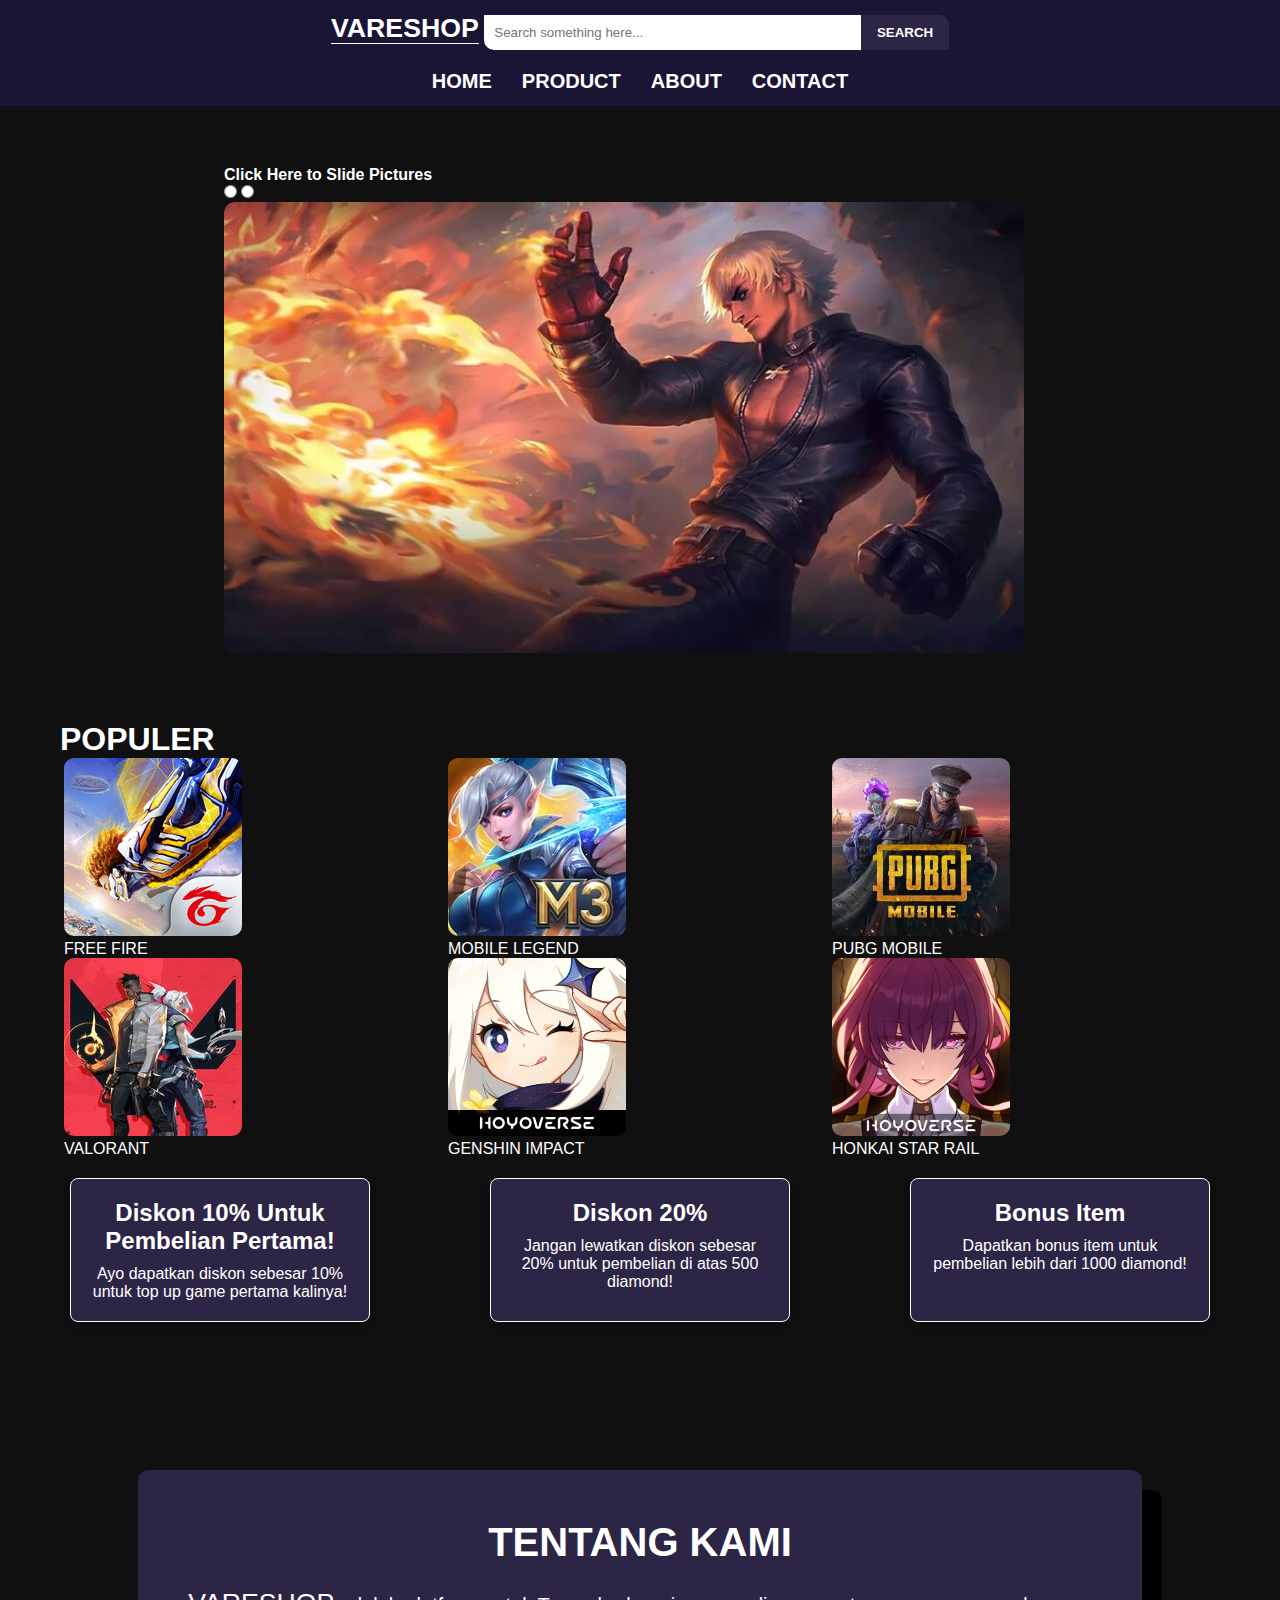
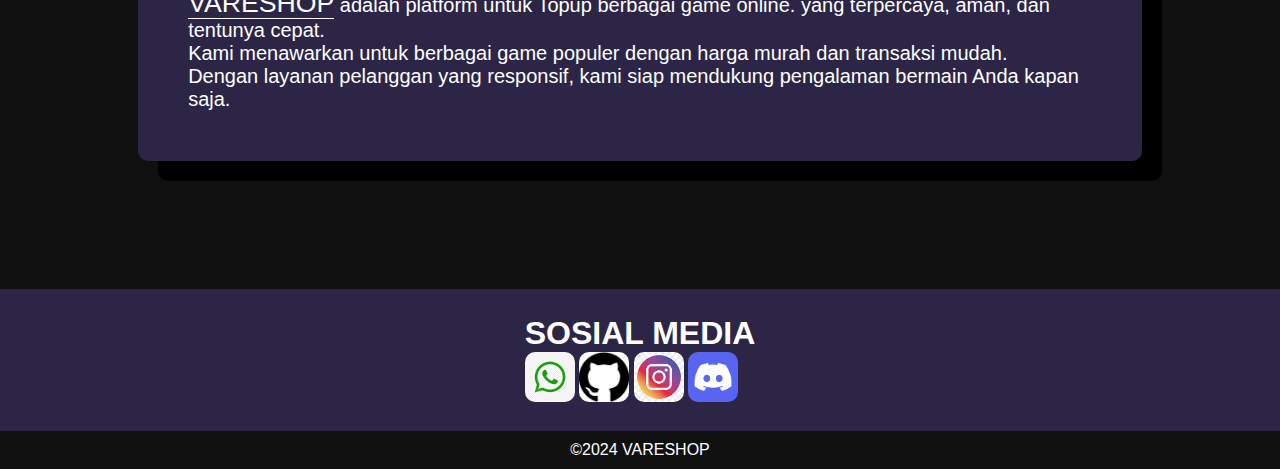
==== index.html @ f4d808ec "edit bagian promo" ====
<!DOCTYPE html>
<html lang="en">

<head>
    <meta charset="UTF-8">
    <meta name="viewport" content="width=device-width, initial-scale=1.0">
    <title>Vare Shop</title>
    <link rel="icon" href="dm.jpg">
    <link rel="stylesheet" href="style.css">
</head>

<body>
    <!-- HEADER -->
    <header>
        <a href="/" class="title">VARESHOP</a>
        <input type="search" name="#" id="#" class="input-search" placeholder="Search something here...">
        <button type="submit" class="input-submit">SEARCH</button>
        <nav>
            <ul>
                <li><a href="#home">HOME</a></li>
                <li><a href="#populer">PRODUCT</a></li>
                <li><a href="#tentang ">ABOUT</a></li>
                <li><a href="#kontak">CONTACT</a></li>
            </ul>
        </nav>
    </header>
    <!-- HEADER END -->

    <!-- HOME -->
    <div id="home" class="slider">
        <h4>Click Here to Slide Pictures</h4>
        <input type="radio" name="choose" id="" class="choose_1">
        <input type="radio" name="choose" id="" class="choose_2">
        <div class="slides">
            <a href="https://bebas" target="_blank" rel="noopener noreferrer" class="slide s1">
                <img src="gosen.jpg" alt="" class="slide s1">
            </a>
            <a href="https://bebas" target="_blank" rel="noopener n" class="slide">
                <img src="plislah.jpg" alt="" class="slide">
            </a>
        </div>
    </div>
    <!-- HOME END -->

    <!-- PRODUK DAN LIST HARGA -->
    <h1 class="title-p">POPULER</h1>
    <section id="populer" class="populer">
        <div class="ff">
            <div class="link">
                <a href="#harga-ff">
                    <img src="ff.png" alt="">
                    <div class="judul-produk">FREE FIRE</div>
                </a>
            </div>
            <div class="overlay" id="harga-ff">
                <div class="popup">
                    <h2>HARGA FREE FIRE</h2>
                    <a class="close" href="#populer">&times;</a>
                    <br>
                    <div class="content">
                        70 Diamonds :
                        <br>
                        <span class="harga">Rp 9.070</span>
                        <br>
                        120 Diamonds :
                        <br>
                        <span class="harga">Rp 15.650</span>
                        <br>
                        190 Diamonds :
                        <br>
                        <span class="harga">Rp 24.650</span>
                        <br>
                        280 Diamonds :
                        <br>
                        <span class="harga">Rp 36.850</span>
                        <br>
                        375 Diamonds :
                        <br>
                        <span class="harga">Rp 48.657</span>
                        <br>
                        495 Diamond :
                        <br>
                        <span class="harga">Rp 63.431</span>
                        <br>
                        860 Diamonds :
                        <br>
                        <span class="harga">Rp 108.825</span>
                        <br>
                        1000 Diamonds :
                        <br>
                        <span class="harga">Rp 126.929</span>
                        <br>
                        <a class="pesan" href="https://wa.me/6285721368639" target="_blank"
                            rel="noopener noreferrer"><img src="logo wa.jpg" alt="">Pesan Sekarang</a>
                    </div>
                </div>
            </div>
        </div>

        <div class="mlbb">
            <div class="link">
                <a href="#harga-mlbb">
                    <img src="mlbb.jpg" alt="">
                    <div class="judul-produk">MOBILE LEGEND</div>
                </a>
            </div>
            <div class="overlay" id="harga-mlbb">
                <div class="popup">
                    <h2>HARGA MOBILE LEGEND</h2>
                    <a class="close" href="#populer">&times;</a>
                    <br>
                    <div class="content">
                        70 Diamonds :
                        <br>
                        <span class="harga">Rp 19.750</span>
                        <br>
                        140 Diamonds :
                        <br>
                        <span class="harga">Rp 38.569</span>
                        <br>
                        210 Diamonds :
                        <br>
                        <span class="harga">Rp 60.620</span>
                        <br>
                        296 Diamonds :
                        <br>
                        <span class="harga">Rp 80.860</span>
                        <br>
                        374 Diamonds :
                        <br>
                        <span class="harga">Rp 103.100</span>
                        <br>
                        512 Diamond :
                        <br>
                        <span class="harga">Rp 140.650</span>
                        <br>
                        790 Diamonds :
                        <br>
                        <span class="harga">Rp 213.390</span>
                        <br>
                        <a class="pesan" href="https://wa.me/6285721368639" target="_blank"
                            rel="noopener noreferrer"><img src="logo wa.jpg" alt="">Pesan Sekarang</a>
                    </div>
                </div>
            </div>
        </div>

        <div class="pubgm">
            <div class="link">
                <a href="#harga-pubgm">
                    <img src="pubgm.jpg" alt="">
                    <div class="judul-produk">PUBG MOBILE</div>
                </a>
            </div>
            <div class="overlay" id="harga-pubgm">
                <div class="popup">
                    <h2>HARGA PUBG MOBILE</h2>
                    <a class="close" href="#populer">&times;</a>
                    <br>
                    <div class="content">
                        60 UC :
                        <br>
                        <span class="harga">Rp 13.000</span>
                        <br>
                        120 UC :
                        <br>
                        <span class="harga">Rp 26.000</span>
                        <br>
                        180 UC :
                        <br>
                        <span class="harga">Rp 39.200</span>
                        <br>
                        240 UC :
                        <br>
                        <span class="harga">Rp 52.300</span>
                        <br>
                        325 UC (300+25) :
                        <br>
                        <span class="harga">Rp 65.500</span>
                        <br>
                        385 UC (360+25) :
                        <br>
                        <span class="harga">Rp 78.500</span>
                        <br>
                        445 UC (420+25) :
                        <br>
                        <span class="harga">Rp 92.000</span>
                        <br>
                        <a class="pesan" href="https://wa.me/6285721368639" target="_blank"
                            rel="noopener noreferrer"><img src="logo wa.jpg" alt="">Pesan Sekarang</a>
                    </div>
                </div>
            </div>
        </div>

        <div class="valorant">
            <div class="link">
                <a href="#harga-valorant">
                    <img src="valorant.jpg" alt="">
                    <div class="judul-produk">VALORANT</div>
                </a>
            </div>
            <div class="overlay" id="harga-valorant">
                <div class="popup">
                    <h2>HARGA VALORANT</h2>
                    <a class="close" href="#populer">&times;</a>
                    <br>
                    <div class="content">
                        475 Points :
                        <br>
                        <span class="harga">Rp 54.299</span>
                        <br>
                        950 Points :
                        <br>
                        <span class="harga">Rp 108.518</span>
                        <br>
                        1000 Points :
                        <br>
                        <span class="harga">Rp 110.000</span>
                        <br>
                        1475 Points :
                        <br>
                        <span class="harga">Rp 163.475</span>
                        <br>
                        2000 Points :
                        <br>
                        <span class="harga">Rp 217.000</span>
                        <br>
                        2525 Points :
                        <br>
                        <span class="harga">Rp 272.000</span>
                        <br>
                        3650 Points :
                        <br>
                        <span class="harga">Rp 375.000</span>
                        <br>
                        <a class="pesan" href="https://wa.me/6285721368639" target="_blank"
                            rel="noopener noreferrer"><img src="logo wa.jpg" alt="">Pesan Sekarang</a>
                    </div>
                </div>
            </div>
        </div>

        <div class="genshin">
            <div class="link">
                <a href="#harga-genshin">
                    <img src="genshin.jpg" alt="">
                    <div class="judul-produk">GENSHIN IMPACT</div>
                </a>
            </div>
            <div class="overlay" id="harga-genshin">
                <div class="popup">
                    <h2>HARGA GENSHIN</h2>
                    <a class="close" href="#populer">&times;</a>
                    <br>
                    <div class="content">
                        60 Genesis :
                        <br>
                        <span class="harga">Rp 12.199</span>
                        <br>
                        330 Genesis (300+30) :
                        <br>
                        <span class="harga">Rp 62.499</span>
                        <br>
                        1090 Genesis (980+110):
                        <br>
                        <span class="harga">Rp 188.099</span>
                        <br>
                        2240 Genesis (1980+260):
                        <br>
                        <span class="harga">Rp 408.099</span>
                        <br>
                        3880 Genesis (3280+600) :
                        <br>
                        <span class="harga">Rp 627.899</span>
                        <br>
                        <a class="pesan" href="https://wa.me/6285721368639" target="_blank"
                            rel="noopener noreferrer"><img src="logo wa.jpg" alt="">Pesan Sekarang</a>
                    </div>
                </div>
            </div>
        </div>

        <div class="hsr">
            <div class="link">
                <a href="#harga-hsr">
                    <img src="hsr.png" alt="">
                    <div class="judul-produk">HONKAI STAR RAIL</div>
                </a>
            </div>
            <div class="overlay" id="harga-hsr">
                <div class="popup">
                    <h2>HARGA HONKAI STAR RAIL</h2>
                    <a class="close" href="#populer">&times;</a>
                    <br>
                    <div class="content">
                        60 Oneric Shard :
                        <br>
                        <span class="harga">Rp 13.000</span>
                        <br>
                        330 Oneric Shard (300+30) :
                        <br>
                        <span class="harga">Rp 54.000</span>
                        <br>
                        1090 Oneric Shard (980+110):
                        <br>
                        <span class="harga">Rp 164.000</span>
                        <br>
                        1420 Oneric Shard (1280+140):
                        <br>
                        <span class="harga">Rp 220.000</span>
                        <br>
                        2240 Oneric Shard (1980+260) :
                        <br>
                        <span class="harga">Rp 357.000</span>
                        <br>
                        <a class="pesan" href="https://wa.me/6285721368639" target="_blank"
                            rel="noopener noreferrer"><img src="logo wa.jpg" alt="">Pesan Sekarang</a>
                    </div>
                </div>
            </div>
        </div>
    </section>
    <!-- PRODUK DAN LIST HARGA END -->

    <!-- tambahan promo -->
    <section class="promo-container">
        <div class="promo-box">
            <h3>Diskon 10% Untuk Pembelian Pertama!</h3>
            <p>Ayo dapatkan diskon sebesar 10% untuk top up game pertama kalinya!</p>
        </div>
        <div class="promo-box">
            <h3>Diskon 20%</h3>
            <p> Jangan lewatkan diskon sebesar 20% untuk pembelian di atas 500 diamond!</p>
        </div>
        <div class="promo-box">
            <h3>Bonus Item</h3>
            <p>Dapatkan bonus item untuk pembelian lebih dari 1000 diamond!</p>
        </div>
    </section>
    <!-- tambahan promo end -->

    <!-- TENTANG KAMI -->
    <section class="tentang" id="tentang">
        <div class="card">
            <h1>TENTANG KAMI</h1>
            <br>
            <p>
                <a href="" class="title">VARESHOP</a> adalah platform untuk Topup berbagai game online.
                yang terpercaya, aman, dan tentunya cepat.
                <br> Kami menawarkan untuk berbagai game populer dengan harga murah dan transaksi mudah.
                <br> Dengan layanan pelanggan yang responsif, kami siap mendukung pengalaman bermain Anda kapan saja.
            </p>
        </div>
    </section>
    <!-- TENTANG KAMI -->

    <!-- FOOTER -->
    <footer>
        <div class="sosmed" id="kontak">
            <h1>SOSIAL MEDIA</h1>
            <a href="https://wa.me/6285721368639" target="_blank" rel="noopener noreferrer"><img src="logo wa.jpg"
                    alt=""></a>
            <a href="https://revania17.github.io/K824/" target="_blank" rel="noopener noreferrer"><img
                    src="logo github.png" alt=""></a>
            <a href="https://www.instagram.com/vantopupzone/profilecard/?igsh=MTZrODFiaGxoOHV3cQ==" target="_blank"
                rel="noopener noreferrer"><img src="logo ig.jpg" alt=""></a>
            <a href="https://discord.gg/x6U9BGWH" target="_blank" rel="noopener noreferrer"><img src="logo discord.png"
                    alt=""></a>

        </div>
    </footer>
    <div id="copyright">
        &copy;2024 VARESHOP
    </div>
    <!-- FOOTER END -->

</body>

</html>
---- style.css ----
:root {
    --blue: #2c2546;
    --dark-blue: #1b1535;
    --green: #00eb09;
    --white: #fff;
    --red-maroon: #800000;
    --black: #111010;


}

* {
    margin: 0;
    padding: 0;
    text-decoration: none;
    list-style-type: none;
    box-sizing: border-box;
    font-family: 'Segoe UI', Tahoma, Verdana, sans-serif;
}

body {
    background-color: var(--black);
    color: var(--white);
}

header {
    align-items: center;
    position: fixed;
    width: 100%;
    top: 0;
    padding: 1%;
    font-weight: bold;
    font-size: 15pt;
    justify-content: center;
    text-align: center;
    background-color: var(--dark-blue);
    top: 0;
}

.title {
    color: var(--white);
    border-bottom: 1px solid var(--white);
    font-size: 20pt;
}

/* search */
.input-search {
    width: 30%;
    border: none;
    border-radius: 0 0 0 10px;
    padding: 10px;
}

.input-submit {
    margin-left: -5px;
    border: none;
    border-radius: 0 10px 0 0;
    padding: 10px;
    background-color: var(--blue);
    color: var(--white);
    width: 7%;
    font-weight: bold;
}
/* search */

/* navbar */
nav {
    margin-top: 20px;
}

nav ul {
    display: flex;
    gap: 30px;
    justify-content: center;
}

nav ul li a {
    color: var(--white);
}

nav ul li a:hover {
    border-bottom: 3px solid var(--white);
}
/* navbar */

/* HOME*/
.slider {
    margin-top: 10%;
    display: block;
    margin-left: auto;
    margin-right: auto;
    width: 65%;
}

.slider h4 {
    margin-top: 20%;

}

.slides {
    display: flex;
    width: 50rem;
    overflow: hidden;
    border-radius: 10px;
}

.slides img {
    border-radius: 10px;

}

.slide {
    width: 50rem;
    transition: .5s;
}

.choose_1:checked~.slides>.s1 {
    margin-left: -50rem;
}
/* HOME END */

/* produk */
.overlay {
    position: fixed;
    top: 0;
    bottom: 0;
    left: 0;
    right: 0;
    background: rgba(0, 0, 0, 0.7);
    transition: opacity 500ms;
    visibility: hidden;
    opacity: 0;
}

.overlay:target {
    visibility: visible;
    opacity: 1;
}

.popup {
    margin: 70px auto;
    padding: 20px;
    background: var(--dark-blue);
    border-radius: 5px;
    width: 30%;
    position: relative;
    transition: all 5s ease-in-out;
}

.popup h2 {
    margin-top: 0;
    color: var(--white);
    font-family: Tahoma, Arial, sans-serif;
}

.popup .close {
    position: absolute;
    top: 20px;
    right: 30px;
    transition: all 200ms;
    font-size: 30px;
    font-weight: bold;
    text-decoration: none;
    color: #333;
}

.popup .close:hover {
    color: #06D85F;
}

.content {
    max-height: 30%;
    width: 50%;
}

.title-p {
    margin-top: 5%;
    margin-left: 60px;
}

.populer {
    display: grid;
    grid-template-columns: repeat(3, 1fr);
    width: 90%;
    margin-left: 5%;
    margin-right: 5%;
}

.populer img {
    border-radius: 10px;
}

.harga {
    color: var(--green);
}

.link a {
    color: var(--white);
    transition: ease-in-out;
    transition-duration: 0.5s;
    cursor: pointer;
}

link a:hover {
    color: var(--green);
}

.pesan {
    background-color: var(--green);
    padding: 5%;
    border-radius: 10px;
}

.pesan:hover {
    background-color: white;

}

.pesan img {
    width: 30px;
}
/* produk */

/* tambahan promo */
.promo-container {
    display: flex;
    justify-content: space-around;
    flex-wrap: wrap;
    padding: 20px;
    gap: 20px;
}

.promo-box {
    background-color: var(--blue);
    padding: 20px;
    width: 300px;
    border: 1px solid var(--white);
    border-radius: 8px;
    box-shadow: 0 4px 8px rgba(0, 0, 0, 0.1);
    text-align: center;
    transition: transform 0.3s ease;
}

.promo-box:hover {
    transform: scale(1.05);
}

.promo-box h3 {
    font-size: 1.5em;
    color: var(--white);
    margin-bottom: 10px;
}

.promo-box p {
    color: var(--white);
}
/* promo end */

/* tentang kami */
.tentang {
    display: grid;
    justify-content: center;
    margin-top: 10%;
    font-size: 15pt;
}

.card {
    background-color: var(--blue);
    padding: 5%;
    border-radius: 10px;
    box-shadow: 20px 20px black;
}

.card h1 {
    text-align: center;
}

html {
    scroll-behavior: smooth;
}
/* tentang kami */

/* footer */
footer {
    display: grid;
    justify-content: center;
    background-color: var(--blue);
    margin-top: 10%;
    padding: 2%;
}

.sosmed img {
    width: 50px;
    border-radius: 10px;
}

#copyright {
    text-align: center;
    padding: 10px;
}
/* footer end */

/* responsive */
@media screen and (max-width: 600px) {
    nav ul li a {
        font-size: 11pt;
    }

    .slider {
        display: none;
    }

    .title-p {
        padding-top: 6rem;
        margin-left: 20px;
    }

    .populer {
        display: grid;
        grid-template-columns: repeat(2, 1fr);
        font-size: 10pt;
    }

    .link img {
        width: 80%;
    }

    .tentang {
        width: 90%;
        padding-left: 2rem;
        font-size: 13pt;
    }

    .sosmed {
        font-size: 10pt;
        padding-left: 2rem;
    }

    .sosmed img {
        width:10% ;
    }
}

/* responsive end */
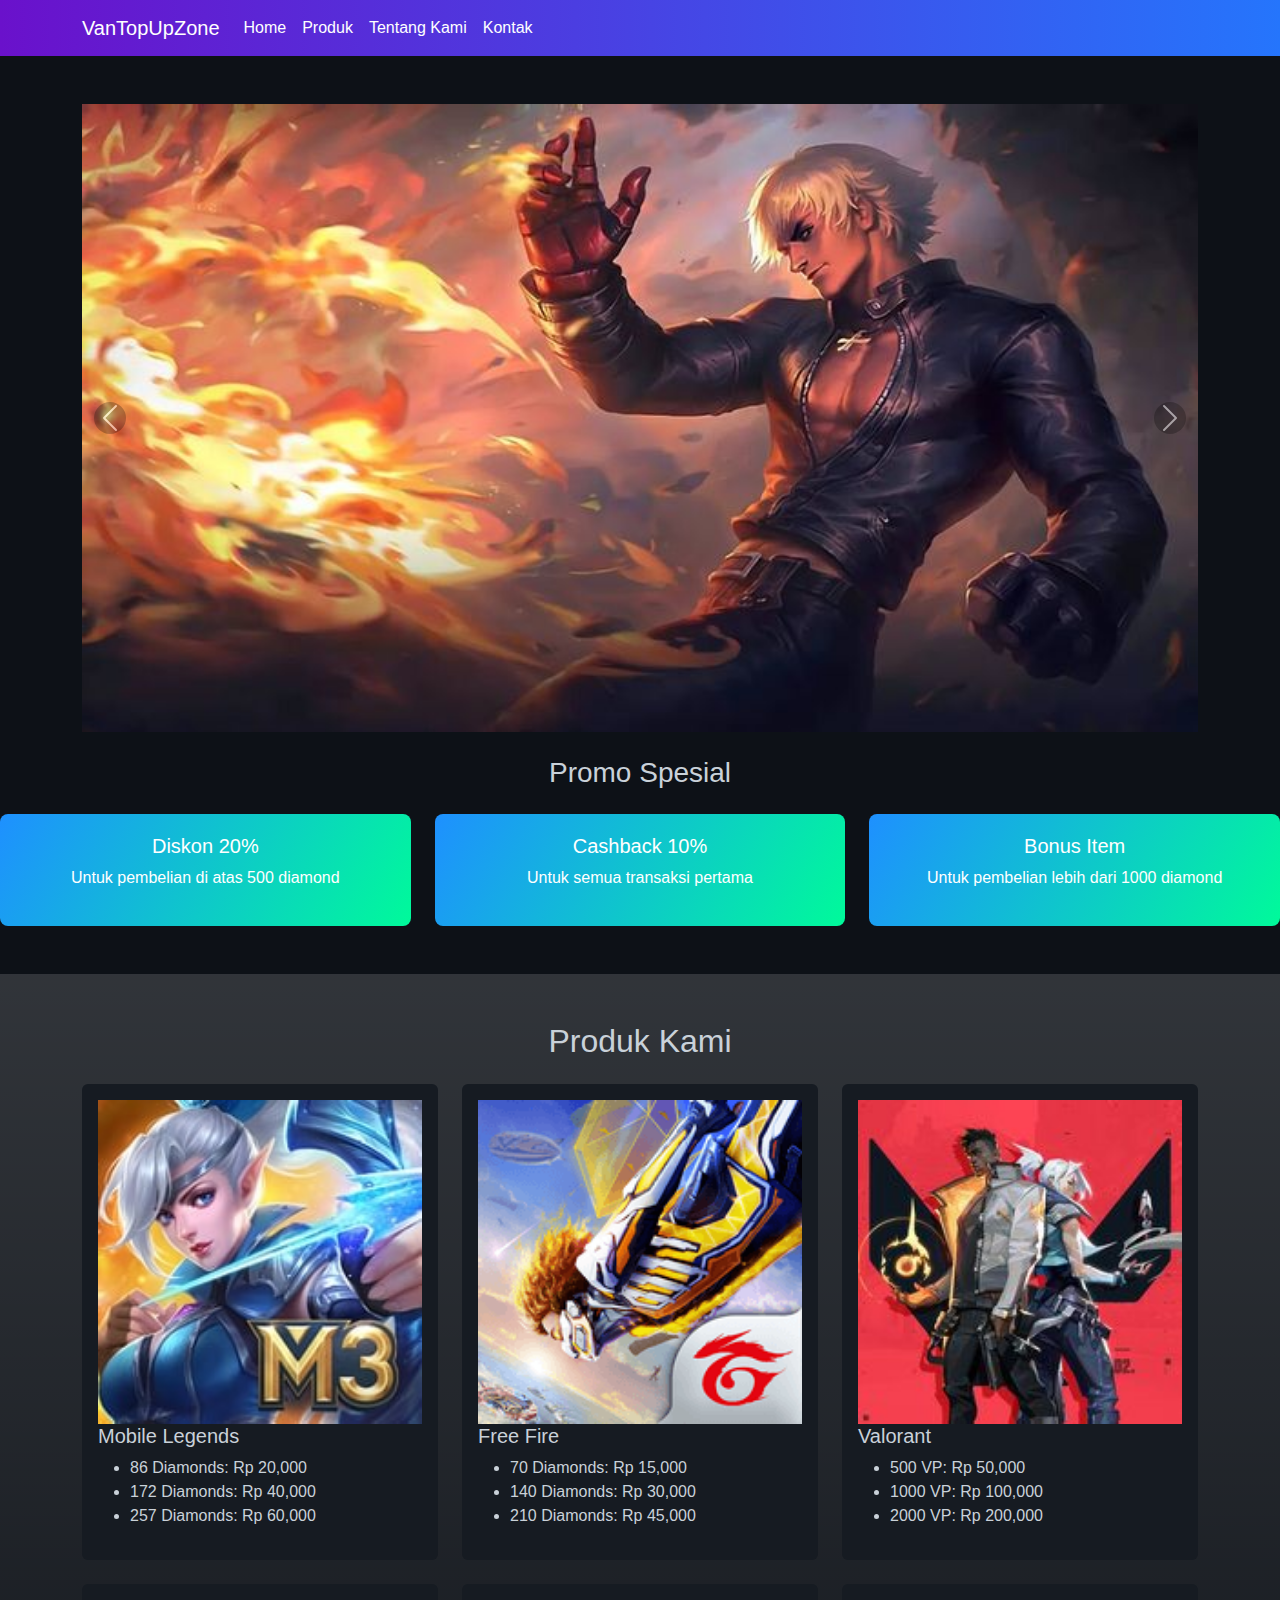
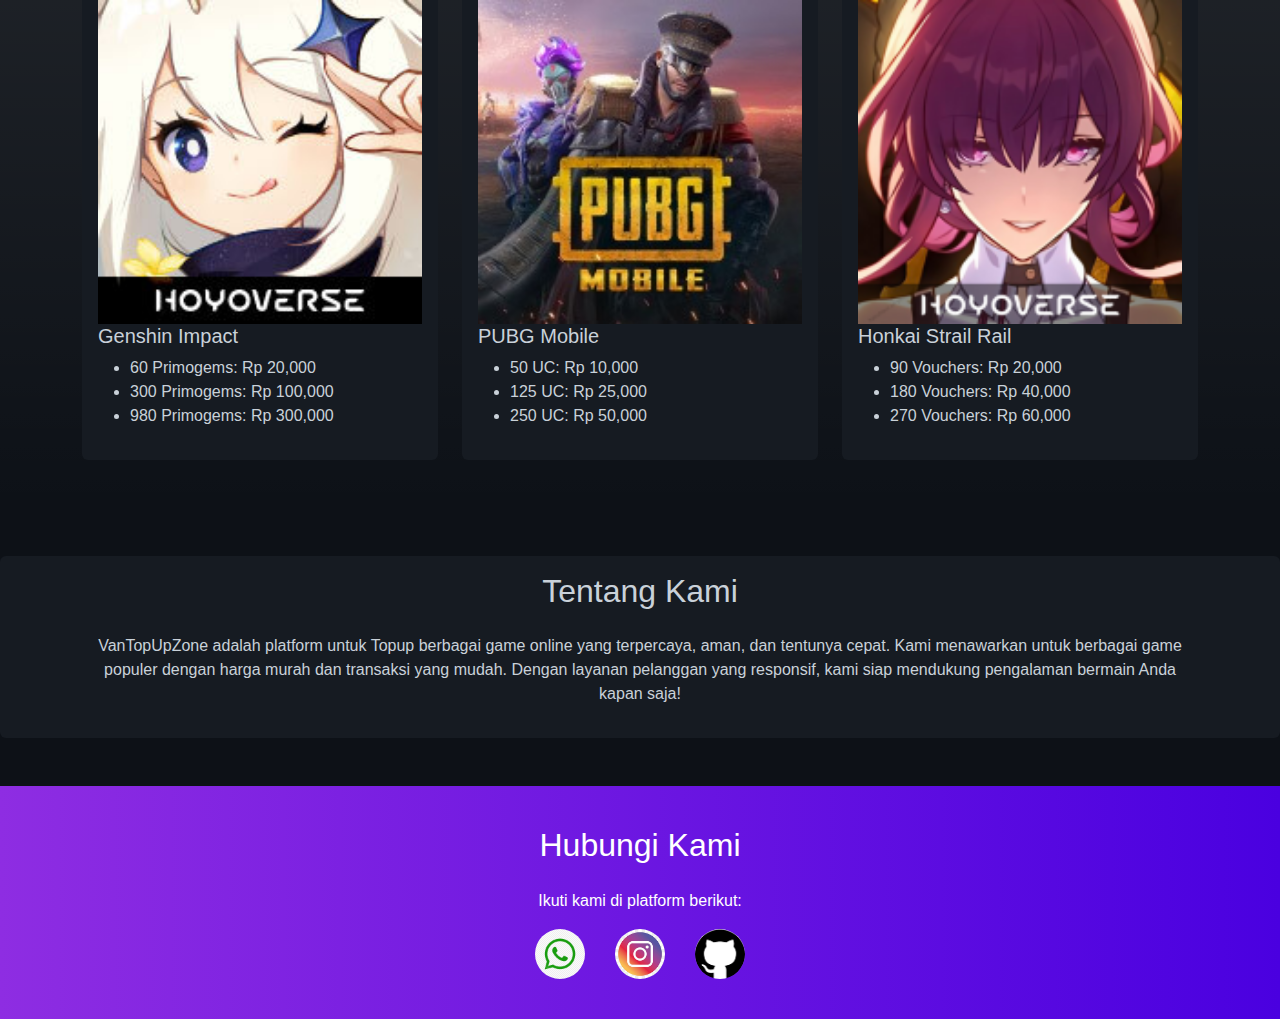
==== commit 9ab89b40: "mengubah codingan menggunakan bootstrap" ====
--- a/index.html
+++ b/index.html
@@ -4,377 +4,184 @@
 <head>
     <meta charset="UTF-8">
     <meta name="viewport" content="width=device-width, initial-scale=1.0">
-    <title>Vare Shop</title>
-    <link rel="icon" href="dm.jpg">
+    <title>VanTopUpZone</title>
+    <link href="https://cdn.jsdelivr.net/npm/bootstrap@5.3.0/dist/css/bootstrap.min.css" rel="stylesheet">
     <link rel="stylesheet" href="style.css">
 </head>
 
 <body>
-    <!-- HEADER -->
-    <header>
-        <a href="/" class="title">VARESHOP</a>
-        <input type="search" name="#" id="#" class="input-search" placeholder="Search something here...">
-        <button type="submit" class="input-submit">SEARCH</button>
-        <nav>
-            <ul>
-                <li><a href="#home">HOME</a></li>
-                <li><a href="#populer">PRODUCT</a></li>
-                <li><a href="#tentang ">ABOUT</a></li>
-                <li><a href="#kontak">CONTACT</a></li>
-            </ul>
-        </nav>
-    </header>
-    <!-- HEADER END -->
+    <!-- navbar -->
+    <nav class="navbar navbar-expand-lg">
+        <div class="container">
+            <a class="navbar-brand" href="#">VanTopUpZone</a>
+            <button class="navbar-toggler" type="button" data-bs-toggle="collapse" data-bs-target="#navbarNav">
+                <span class="navbar-toggler-icon"></span>
+            </button>
+            <div class="collapse navbar-collapse" id="navbarNav">
+                <ul class="navbar-nav me-auto">
+                    <li class="nav-item"><a class="nav-link active" href="#home">Home</a></li>
+                    <li class="nav-item"><a class="nav-link" href="#produk">Produk</a></li>
+                    <li class="nav-item"><a class="nav-link" href="#tentang">Tentang Kami</a></li>
+                    <li class="nav-item"><a class="nav-link" href="#kontak">Kontak</a></li>
+                </ul>
+            </div>
+        </div>
+    </nav>
 
-    <!-- HOME -->
-    <div id="home" class="slider">
-        <h4>Click Here to Slide Pictures</h4>
-        <input type="radio" name="choose" id="" class="choose_1">
-        <input type="radio" name="choose" id="" class="choose_2">
-        <div class="slides">
-            <a href="https://bebas" target="_blank" rel="noopener noreferrer" class="slide s1">
-                <img src="gosen.jpg" alt="" class="slide s1">
-            </a>
-            <a href="https://bebas" target="_blank" rel="noopener n" class="slide">
-                <img src="plislah.jpg" alt="" class="slide">
-            </a>
+    <!-- home -->
+    <section id="home" class="py-5">
+        <div class="container">
+            <div id="carouselExample" class="carousel slide mb-4" data-bs-ride="carousel">
+                <div class="carousel-inner">
+                    <div class="carousel-item active">
+                        <img src="gosen.jpg" class="d-block w-100" alt="gambar 1">
+                    </div>
+                    <div class="carousel-item">
+                        <img src="gosen.jpg" class="d-block w-100" alt="gambar 2">
+                    </div>
+                </div>
+                <button class="carousel-control-prev" type="button" data-bs-target="#carouselExample"
+                    data-bs-slide="prev">
+                    <span class="carousel-control-prev-icon" aria-hidden="true"></span>
+                    <span class="visually-hidden">Previous</span>
+                </button>
+                <button class="carousel-control-next" type="button" data-bs-target="#carouselExample"
+                    data-bs-slide="next">
+                    <span class="carousel-control-next-icon" aria-hidden="true"></span>
+                    <span class="visually-hidden">Next</span>
+                </button>
+            </div>
         </div>
-    </div>
-    <!-- HOME END -->
-
-    <!-- PRODUK DAN LIST HARGA -->
-    <h1 class="title-p">POPULER</h1>
-    <section id="populer" class="populer">
-        <div class="ff">
-            <div class="link">
-                <a href="#harga-ff">
-                    <img src="ff.png" alt="">
-                    <div class="judul-produk">FREE FIRE</div>
-                </a>
+        <!-- promo -->
+        <h3 class="text-center mb-4">Promo Spesial</h3>
+        <div class="row g-4">
+            <div class="col-md-4">
+                <div class="promo-box text-center">
+                    <h5>Diskon 20%</h5>
+                    <p>Untuk pembelian di atas 500 diamond</p>
+                </div>
             </div>
-            <div class="overlay" id="harga-ff">
-                <div class="popup">
-                    <h2>HARGA FREE FIRE</h2>
-                    <a class="close" href="#populer">&times;</a>
-                    <br>
-                    <div class="content">
-                        70 Diamonds :
-                        <br>
-                        <span class="harga">Rp 9.070</span>
-                        <br>
-                        120 Diamonds :
-                        <br>
-                        <span class="harga">Rp 15.650</span>
-                        <br>
-                        190 Diamonds :
-                        <br>
-                        <span class="harga">Rp 24.650</span>
-                        <br>
-                        280 Diamonds :
-                        <br>
-                        <span class="harga">Rp 36.850</span>
-                        <br>
-                        375 Diamonds :
-                        <br>
-                        <span class="harga">Rp 48.657</span>
-                        <br>
-                        495 Diamond :
-                        <br>
-                        <span class="harga">Rp 63.431</span>
-                        <br>
-                        860 Diamonds :
-                        <br>
-                        <span class="harga">Rp 108.825</span>
-                        <br>
-                        1000 Diamonds :
-                        <br>
-                        <span class="harga">Rp 126.929</span>
-                        <br>
-                        <a class="pesan" href="https://wa.me/6285721368639" target="_blank"
-                            rel="noopener noreferrer"><img src="logo wa.jpg" alt="">Pesan Sekarang</a>
-                    </div>
+            <div class="col-md-4">
+                <div class="promo-box text-center">
+                    <h5>Cashback 10%</h5>
+                    <p>Untuk semua transaksi pertama</p>
+                </div>
+            </div>
+            <div class="col-md-4">
+                <div class="promo-box text-center">
+                    <h5>Bonus Item</h5>
+                    <p>Untuk pembelian lebih dari 1000 diamond</p>
                 </div>
             </div>
         </div>
+        </div>
+    </section>
 
-        <div class="mlbb">
-            <div class="link">
-                <a href="#harga-mlbb">
-                    <img src="mlbb.jpg" alt="">
-                    <div class="judul-produk">MOBILE LEGEND</div>
-                </a>
-            </div>
-            <div class="overlay" id="harga-mlbb">
-                <div class="popup">
-                    <h2>HARGA MOBILE LEGEND</h2>
-                    <a class="close" href="#populer">&times;</a>
-                    <br>
-                    <div class="content">
-                        70 Diamonds :
-                        <br>
-                        <span class="harga">Rp 19.750</span>
-                        <br>
-                        140 Diamonds :
-                        <br>
-                        <span class="harga">Rp 38.569</span>
-                        <br>
-                        210 Diamonds :
-                        <br>
-                        <span class="harga">Rp 60.620</span>
-                        <br>
-                        296 Diamonds :
-                        <br>
-                        <span class="harga">Rp 80.860</span>
-                        <br>
-                        374 Diamonds :
-                        <br>
-                        <span class="harga">Rp 103.100</span>
-                        <br>
-                        512 Diamond :
-                        <br>
-                        <span class="harga">Rp 140.650</span>
-                        <br>
-                        790 Diamonds :
-                        <br>
-                        <span class="harga">Rp 213.390</span>
-                        <br>
-                        <a class="pesan" href="https://wa.me/6285721368639" target="_blank"
-                            rel="noopener noreferrer"><img src="logo wa.jpg" alt="">Pesan Sekarang</a>
+    <!-- produk section -->
+    <section id="produk" class="bg-gradient py-5">
+        <div class="container">
+            <h2 class="text-center mb-4">Produk Kami</h2>
+            <div class="row g-4">
+                <!-- produk -->
+                <div class="col-6 col-md-4">
+                    <div class="card p-3">
+                        <img src="mlbb.jpg" alt="">
+                        <h5>Mobile Legends</h5>
+                        <ul>
+                            <li>86 Diamonds: Rp 20,000</li>
+                            <li>172 Diamonds: Rp 40,000</li>
+                            <li>257 Diamonds: Rp 60,000</li>
+                        </ul>
                     </div>
                 </div>
-            </div>
-        </div>
-
-        <div class="pubgm">
-            <div class="link">
-                <a href="#harga-pubgm">
-                    <img src="pubgm.jpg" alt="">
-                    <div class="judul-produk">PUBG MOBILE</div>
-                </a>
-            </div>
-            <div class="overlay" id="harga-pubgm">
-                <div class="popup">
-                    <h2>HARGA PUBG MOBILE</h2>
-                    <a class="close" href="#populer">&times;</a>
-                    <br>
-                    <div class="content">
-                        60 UC :
-                        <br>
-                        <span class="harga">Rp 13.000</span>
-                        <br>
-                        120 UC :
-                        <br>
-                        <span class="harga">Rp 26.000</span>
-                        <br>
-                        180 UC :
-                        <br>
-                        <span class="harga">Rp 39.200</span>
-                        <br>
-                        240 UC :
-                        <br>
-                        <span class="harga">Rp 52.300</span>
-                        <br>
-                        325 UC (300+25) :
-                        <br>
-                        <span class="harga">Rp 65.500</span>
-                        <br>
-                        385 UC (360+25) :
-                        <br>
-                        <span class="harga">Rp 78.500</span>
-                        <br>
-                        445 UC (420+25) :
-                        <br>
-                        <span class="harga">Rp 92.000</span>
-                        <br>
-                        <a class="pesan" href="https://wa.me/6285721368639" target="_blank"
-                            rel="noopener noreferrer"><img src="logo wa.jpg" alt="">Pesan Sekarang</a>
+                <div class="col-6 col-md-4">
+                    <div class="card p-3">
+                        <img src="ff.png" alt="">
+                        <h5>Free Fire</h5>
+                        <ul>
+                            <li>70 Diamonds: Rp 15,000</li>
+                            <li>140 Diamonds: Rp 30,000</li>
+                            <li>210 Diamonds: Rp 45,000</li>
+                        </ul>
                     </div>
                 </div>
-            </div>
-        </div>
-
-        <div class="valorant">
-            <div class="link">
-                <a href="#harga-valorant">
-                    <img src="valorant.jpg" alt="">
-                    <div class="judul-produk">VALORANT</div>
-                </a>
-            </div>
-            <div class="overlay" id="harga-valorant">
-                <div class="popup">
-                    <h2>HARGA VALORANT</h2>
-                    <a class="close" href="#populer">&times;</a>
-                    <br>
-                    <div class="content">
-                        475 Points :
-                        <br>
-                        <span class="harga">Rp 54.299</span>
-                        <br>
-                        950 Points :
-                        <br>
-                        <span class="harga">Rp 108.518</span>
-                        <br>
-                        1000 Points :
-                        <br>
-                        <span class="harga">Rp 110.000</span>
-                        <br>
-                        1475 Points :
-                        <br>
-                        <span class="harga">Rp 163.475</span>
-                        <br>
-                        2000 Points :
-                        <br>
-                        <span class="harga">Rp 217.000</span>
-                        <br>
-                        2525 Points :
-                        <br>
-                        <span class="harga">Rp 272.000</span>
-                        <br>
-                        3650 Points :
-                        <br>
-                        <span class="harga">Rp 375.000</span>
-                        <br>
-                        <a class="pesan" href="https://wa.me/6285721368639" target="_blank"
-                            rel="noopener noreferrer"><img src="logo wa.jpg" alt="">Pesan Sekarang</a>
+                <div class="col-6 col-md-4">
+                    <div class="card p-3">
+                        <img src="valorant.jpg" alt="">
+                        <h5>Valorant</h5>
+                        <ul>
+                            <li>500 VP: Rp 50,000</li>
+                            <li>1000 VP: Rp 100,000</li>
+                            <li>2000 VP: Rp 200,000</li>
+                        </ul>
                     </div>
                 </div>
-            </div>
-        </div>
-
-        <div class="genshin">
-            <div class="link">
-                <a href="#harga-genshin">
-                    <img src="genshin.jpg" alt="">
-                    <div class="judul-produk">GENSHIN IMPACT</div>
-                </a>
-            </div>
-            <div class="overlay" id="harga-genshin">
-                <div class="popup">
-                    <h2>HARGA GENSHIN</h2>
-                    <a class="close" href="#populer">&times;</a>
-                    <br>
-                    <div class="content">
-                        60 Genesis :
-                        <br>
-                        <span class="harga">Rp 12.199</span>
-                        <br>
-                        330 Genesis (300+30) :
-                        <br>
-                        <span class="harga">Rp 62.499</span>
-                        <br>
-                        1090 Genesis (980+110):
-                        <br>
-                        <span class="harga">Rp 188.099</span>
-                        <br>
-                        2240 Genesis (1980+260):
-                        <br>
-                        <span class="harga">Rp 408.099</span>
-                        <br>
-                        3880 Genesis (3280+600) :
-                        <br>
-                        <span class="harga">Rp 627.899</span>
-                        <br>
-                        <a class="pesan" href="https://wa.me/6285721368639" target="_blank"
-                            rel="noopener noreferrer"><img src="logo wa.jpg" alt="">Pesan Sekarang</a>
+                <div class="col-6 col-md-4">
+                    <div class="card p-3">
+                        <img src="genshin.jpg" alt="">
+                        <h5>Genshin Impact</h5>
+                        <ul>
+                            <li>60 Primogems: Rp 20,000</li>
+                            <li>300 Primogems: Rp 100,000</li>
+                            <li>980 Primogems: Rp 300,000</li>
+                        </ul>
                     </div>
                 </div>
-            </div>
-        </div>
-
-        <div class="hsr">
-            <div class="link">
-                <a href="#harga-hsr">
-                    <img src="hsr.png" alt="">
-                    <div class="judul-produk">HONKAI STAR RAIL</div>
-                </a>
-            </div>
-            <div class="overlay" id="harga-hsr">
-                <div class="popup">
-                    <h2>HARGA HONKAI STAR RAIL</h2>
-                    <a class="close" href="#populer">&times;</a>
-                    <br>
-                    <div class="content">
-                        60 Oneric Shard :
-                        <br>
-                        <span class="harga">Rp 13.000</span>
-                        <br>
-                        330 Oneric Shard (300+30) :
-                        <br>
-                        <span class="harga">Rp 54.000</span>
-                        <br>
-                        1090 Oneric Shard (980+110):
-                        <br>
-                        <span class="harga">Rp 164.000</span>
-                        <br>
-                        1420 Oneric Shard (1280+140):
-                        <br>
-                        <span class="harga">Rp 220.000</span>
-                        <br>
-                        2240 Oneric Shard (1980+260) :
-                        <br>
-                        <span class="harga">Rp 357.000</span>
-                        <br>
-                        <a class="pesan" href="https://wa.me/6285721368639" target="_blank"
-                            rel="noopener noreferrer"><img src="logo wa.jpg" alt="">Pesan Sekarang</a>
+                <div class="col-6 col-md-4">
+                    <div class="card p-3">
+                        <img src="pubgm.jpg" alt="">
+                        <h5>PUBG Mobile</h5>
+                        <ul>
+                            <li>50 UC: Rp 10,000</li>
+                            <li>125 UC: Rp 25,000</li>
+                            <li>250 UC: Rp 50,000</li>
+                        </ul>
+                    </div>
+                </div>
+                <div class="col-6 col-md-4">
+                    <div class="card p-3">
+                        <img src="hsr.png" alt="">
+                        <h5>Honkai Strail Rail</h5>
+                        <ul>
+                            <li>90 Vouchers: Rp 20,000</li>
+                            <li>180 Vouchers: Rp 40,000</li>
+                            <li>270 Vouchers: Rp 60,000</li>
+                        </ul>
                     </div>
                 </div>
             </div>
         </div>
     </section>
-    <!-- PRODUK DAN LIST HARGA END -->
 
-    <!-- tambahan promo -->
-    <section class="promo-container">
-        <div class="promo-box">
-            <h3>Diskon 10% Untuk Pembelian Pertama!</h3>
-            <p>Ayo dapatkan diskon sebesar 10% untuk top up game pertama kalinya!</p>
-        </div>
-        <div class="promo-box">
-            <h3>Diskon 20%</h3>
-            <p> Jangan lewatkan diskon sebesar 20% untuk pembelian di atas 500 diamond!</p>
-        </div>
-        <div class="promo-box">
-            <h3>Bonus Item</h3>
-            <p>Dapatkan bonus item untuk pembelian lebih dari 1000 diamond!</p>
+    <!-- tentang kami section -->
+    <section id="tentang" class="py-5">
+        <div class="card p-3">
+            <div class="container text-center">
+                <h2 class="mb-4">Tentang Kami</h2>
+                <p>VanTopUpZone adalah platform untuk Topup berbagai game online
+                    yang terpercaya, aman, dan tentunya cepat.
+                    Kami menawarkan untuk berbagai game populer dengan harga murah dan transaksi yang mudah.
+                    Dengan layanan pelanggan yang responsif, kami siap mendukung pengalaman bermain Anda kapan saja!
+                </p>
+            </div>
         </div>
     </section>
-    <!-- tambahan promo end -->
 
-    <!-- TENTANG KAMI -->
-    <section class="tentang" id="tentang">
-        <div class="card">
-            <h1>TENTANG KAMI</h1>
-            <br>
-            <p>
-                <a href="" class="title">VARESHOP</a> adalah platform untuk Topup berbagai game online.
-                yang terpercaya, aman, dan tentunya cepat.
-                <br> Kami menawarkan untuk berbagai game populer dengan harga murah dan transaksi mudah.
-                <br> Dengan layanan pelanggan yang responsif, kami siap mendukung pengalaman bermain Anda kapan saja.
-            </p>
+    <!-- kontak -->
+    <section id="kontak">
+        <div class="container text-center">
+            <h2 class="mb-4">Hubungi Kami</h2>
+            <p>Ikuti kami di platform berikut:</p>
+            <div class="social-icons d-flex justify-content-center">
+                <a href="https://wa.me/628123456789" target="_blank"><img src="logo wa.jpg" alt="whatsapp"></a>
+                <a href="https://www.instagram.com/vantopupzone/profilecard/?igsh=MTZrODFiaGxoOHV3cQ=="
+                    target="_blank"><img src="logo ig.jpg" alt="instagram"></a>
+                <a href="https://revania17.github.io/K824/" target="_blank"><img src="logo github.png" alt="github"></a>
+            </div>
         </div>
     </section>
-    <!-- TENTANG KAMI -->
 
-    <!-- FOOTER -->
-    <footer>
-        <div class="sosmed" id="kontak">
-            <h1>SOSIAL MEDIA</h1>
-            <a href="https://wa.me/6285721368639" target="_blank" rel="noopener noreferrer"><img src="logo wa.jpg"
-                    alt=""></a>
-            <a href="https://revania17.github.io/K824/" target="_blank" rel="noopener noreferrer"><img
-                    src="logo github.png" alt=""></a>
-            <a href="https://www.instagram.com/vantopupzone/profilecard/?igsh=MTZrODFiaGxoOHV3cQ==" target="_blank"
-                rel="noopener noreferrer"><img src="logo ig.jpg" alt=""></a>
-            <a href="https://discord.gg/x6U9BGWH" target="_blank" rel="noopener noreferrer"><img src="logo discord.png"
-                    alt=""></a>
-
-        </div>
-    </footer>
-    <div id="copyright">
-        &copy;2024 VARESHOP
-    </div>
-    <!-- FOOTER END -->
-
+    <script src="https://cdn.jsdelivr.net/npm/bootstrap@5.3.0/dist/js/bootstrap.bundle.min.js"></script>
 </body>
 
 </html>--- a/style.css
+++ b/style.css
@@ -1,344 +1,85 @@
-:root {
-    --blue: #2c2546;
-    --dark-blue: #1b1535;
-    --green: #00eb09;
-    --white: #fff;
-    --red-maroon: #800000;
-    --black: #111010;
-
-
+body {
+    font-family: Arial, sans-serif;
+    background-color: #0d1117;
+    /* warna latar belakang gelap */
+    color: #c9d1d9;
+    /* warna teks */
 }
 
-* {
-    margin: 0;
-    padding: 0;
-    text-decoration: none;
-    list-style-type: none;
-    box-sizing: border-box;
-    font-family: 'Segoe UI', Tahoma, Verdana, sans-serif;
+.navbar {
+    background: linear-gradient(90deg, #6a11cb, #2575fc);
+    /* gradasi warna */
 }
 
-body {
-    background-color: var(--black);
-    color: var(--white);
+.navbar-brand,
+.nav-link {
+    color: white !important;
 }
 
-header {
-    align-items: center;
-    position: fixed;
+.carousel-inner img {
     width: 100%;
-    top: 0;
-    padding: 1%;
-    font-weight: bold;
-    font-size: 15pt;
-    justify-content: center;
-    text-align: center;
-    background-color: var(--dark-blue);
-    top: 0;
+    /* Pastikan gambar memenuhi lebar carousel */
+    height: auto;
+    /* Sesuaikan tinggi gambar */
 }
 
-.title {
-    color: var(--white);
-    border-bottom: 1px solid var(--white);
-    font-size: 20pt;
+.carousel-control-prev,
+.carousel-control-next {
+    width: 5%;
+    /* Atur lebar tombol navigasi */
+    top: 50%;
+    /* Posisikan tombol di tengah */
+    transform: translateY(-50%);
+    /* Pindahkan tombol ke tengah vertikal */
 }
 
-/* search */
-.input-search {
-    width: 30%;
-    border: none;
-    border-radius: 0 0 0 10px;
-    padding: 10px;
-}
-
-.input-submit {
-    margin-left: -5px;
-    border: none;
-    border-radius: 0 10px 0 0;
-    padding: 10px;
-    background-color: var(--blue);
-    color: var(--white);
-    width: 7%;
-    font-weight: bold;
-}
-/* search */
-
-/* navbar */
-nav {
-    margin-top: 20px;
-}
-
-nav ul {
-    display: flex;
-    gap: 30px;
-    justify-content: center;
-}
-
-nav ul li a {
-    color: var(--white);
-}
-
-nav ul li a:hover {
-    border-bottom: 3px solid var(--white);
-}
-/* navbar */
-
-/* HOME*/
-.slider {
-    margin-top: 10%;
-    display: block;
-    margin-left: auto;
-    margin-right: auto;
-    width: 65%;
-}
-
-.slider h4 {
-    margin-top: 20%;
-
-}
-
-.slides {
-    display: flex;
-    width: 50rem;
-    overflow: hidden;
-    border-radius: 10px;
-}
-
-.slides img {
-    border-radius: 10px;
-
-}
-
-.slide {
-    width: 50rem;
-    transition: .5s;
-}
-
-.choose_1:checked~.slides>.s1 {
-    margin-left: -50rem;
-}
-/* HOME END */
-
-/* produk */
-.overlay {
-    position: fixed;
-    top: 0;
-    bottom: 0;
-    left: 0;
-    right: 0;
-    background: rgba(0, 0, 0, 0.7);
-    transition: opacity 500ms;
-    visibility: hidden;
-    opacity: 0;
-}
-
-.overlay:target {
-    visibility: visible;
-    opacity: 1;
-}
-
-.popup {
-    margin: 70px auto;
-    padding: 20px;
-    background: var(--dark-blue);
-    border-radius: 5px;
-    width: 30%;
-    position: relative;
-    transition: all 5s ease-in-out;
-}
-
-.popup h2 {
-    margin-top: 0;
-    color: var(--white);
-    font-family: Tahoma, Arial, sans-serif;
-}
-
-.popup .close {
-    position: absolute;
-    top: 20px;
-    right: 30px;
-    transition: all 200ms;
-    font-size: 30px;
-    font-weight: bold;
-    text-decoration: none;
-    color: #333;
-}
-
-.popup .close:hover {
-    color: #06D85F;
-}
-
-.content {
-    max-height: 30%;
-    width: 50%;
-}
-
-.title-p {
-    margin-top: 5%;
-    margin-left: 60px;
-}
-
-.populer {
-    display: grid;
-    grid-template-columns: repeat(3, 1fr);
-    width: 90%;
-    margin-left: 5%;
-    margin-right: 5%;
-}
-
-.populer img {
-    border-radius: 10px;
-}
-
-.harga {
-    color: var(--green);
-}
-
-.link a {
-    color: var(--white);
-    transition: ease-in-out;
-    transition-duration: 0.5s;
-    cursor: pointer;
-}
-
-link a:hover {
-    color: var(--green);
-}
-
-.pesan {
-    background-color: var(--green);
-    padding: 5%;
-    border-radius: 10px;
-}
-
-.pesan:hover {
-    background-color: white;
-
-}
-
-.pesan img {
-    width: 30px;
-}
-/* produk */
-
-/* tambahan promo */
-.promo-container {
-    display: flex;
-    justify-content: space-around;
-    flex-wrap: wrap;
-    padding: 20px;
-    gap: 20px;
+.carousel-control-prev-icon,
+.carousel-control-next-icon {
+    background-color: rgba(0, 0, 0, 0.5);
+    /* Tambahkan latar belakang untuk tombol */
+    border-radius: 50%;
+    /* Buat tombol bulat */
 }
 
 .promo-box {
-    background-color: var(--blue);
+    background: linear-gradient(120deg, #1e90ff, #00fa9a);
+    /* gradasi neon */
+    color: white;
     padding: 20px;
-    width: 300px;
-    border: 1px solid var(--white);
     border-radius: 8px;
-    box-shadow: 0 4px 8px rgba(0, 0, 0, 0.1);
-    text-align: center;
-    transition: transform 0.3s ease;
+    transition: transform 0.3s;
 }
 
 .promo-box:hover {
-    transform: scale(1.05);
-}
-
-.promo-box h3 {
-    font-size: 1.5em;
-    color: var(--white);
-    margin-bottom: 10px;
-}
-
-.promo-box p {
-    color: var(--white);
-}
-/* promo end */
-
-/* tentang kami */
-.tentang {
-    display: grid;
-    justify-content: center;
-    margin-top: 10%;
-    font-size: 15pt;
+    transform: scale(1.1);
+    background: linear-gradient(120deg, #00fa9a, #1e90ff);
 }
 
 .card {
-    background-color: var(--blue);
-    padding: 5%;
-    border-radius: 10px;
-    box-shadow: 20px 20px black;
+    background: #161b22;
+    color: #c9d1d9;
+    border: none;
+    transition: transform 0.3s, box-shadow 0.3s;
 }
 
-.card h1 {
-    text-align: center;
+.card:hover {
+    transform: scale(1.05);
+    box-shadow: 0 4px 20px rgba(0, 255, 204, 0.4);
 }
 
-html {
-    scroll-behavior: smooth;
-}
-/* tentang kami */
-
-/* footer */
-footer {
-    display: grid;
-    justify-content: center;
-    background-color: var(--blue);
-    margin-top: 10%;
-    padding: 2%;
+#kontak {
+    background: linear-gradient(90deg, #8e2de2, #4a00e0);
+    color: white;
+    padding: 40px 0;
 }
 
-.sosmed img {
+.social-icons img {
     width: 50px;
-    border-radius: 10px;
+    margin: 0 15px;
+    border-radius: 50%;
+    transition: transform 0.3s;
 }
 
-#copyright {
-    text-align: center;
-    padding: 10px;
-}
-/* footer end */
-
-/* responsive */
-@media screen and (max-width: 600px) {
-    nav ul li a {
-        font-size: 11pt;
-    }
-
-    .slider {
-        display: none;
-    }
-
-    .title-p {
-        padding-top: 6rem;
-        margin-left: 20px;
-    }
-
-    .populer {
-        display: grid;
-        grid-template-columns: repeat(2, 1fr);
-        font-size: 10pt;
-    }
-
-    .link img {
-        width: 80%;
-    }
-
-    .tentang {
-        width: 90%;
-        padding-left: 2rem;
-        font-size: 13pt;
-    }
-
-    .sosmed {
-        font-size: 10pt;
-        padding-left: 2rem;
-    }
-
-    .sosmed img {
-        width:10% ;
-    }
-}
-
-/* responsive end */+.social-icons img:hover {
+    transform: scale(1.2);
+}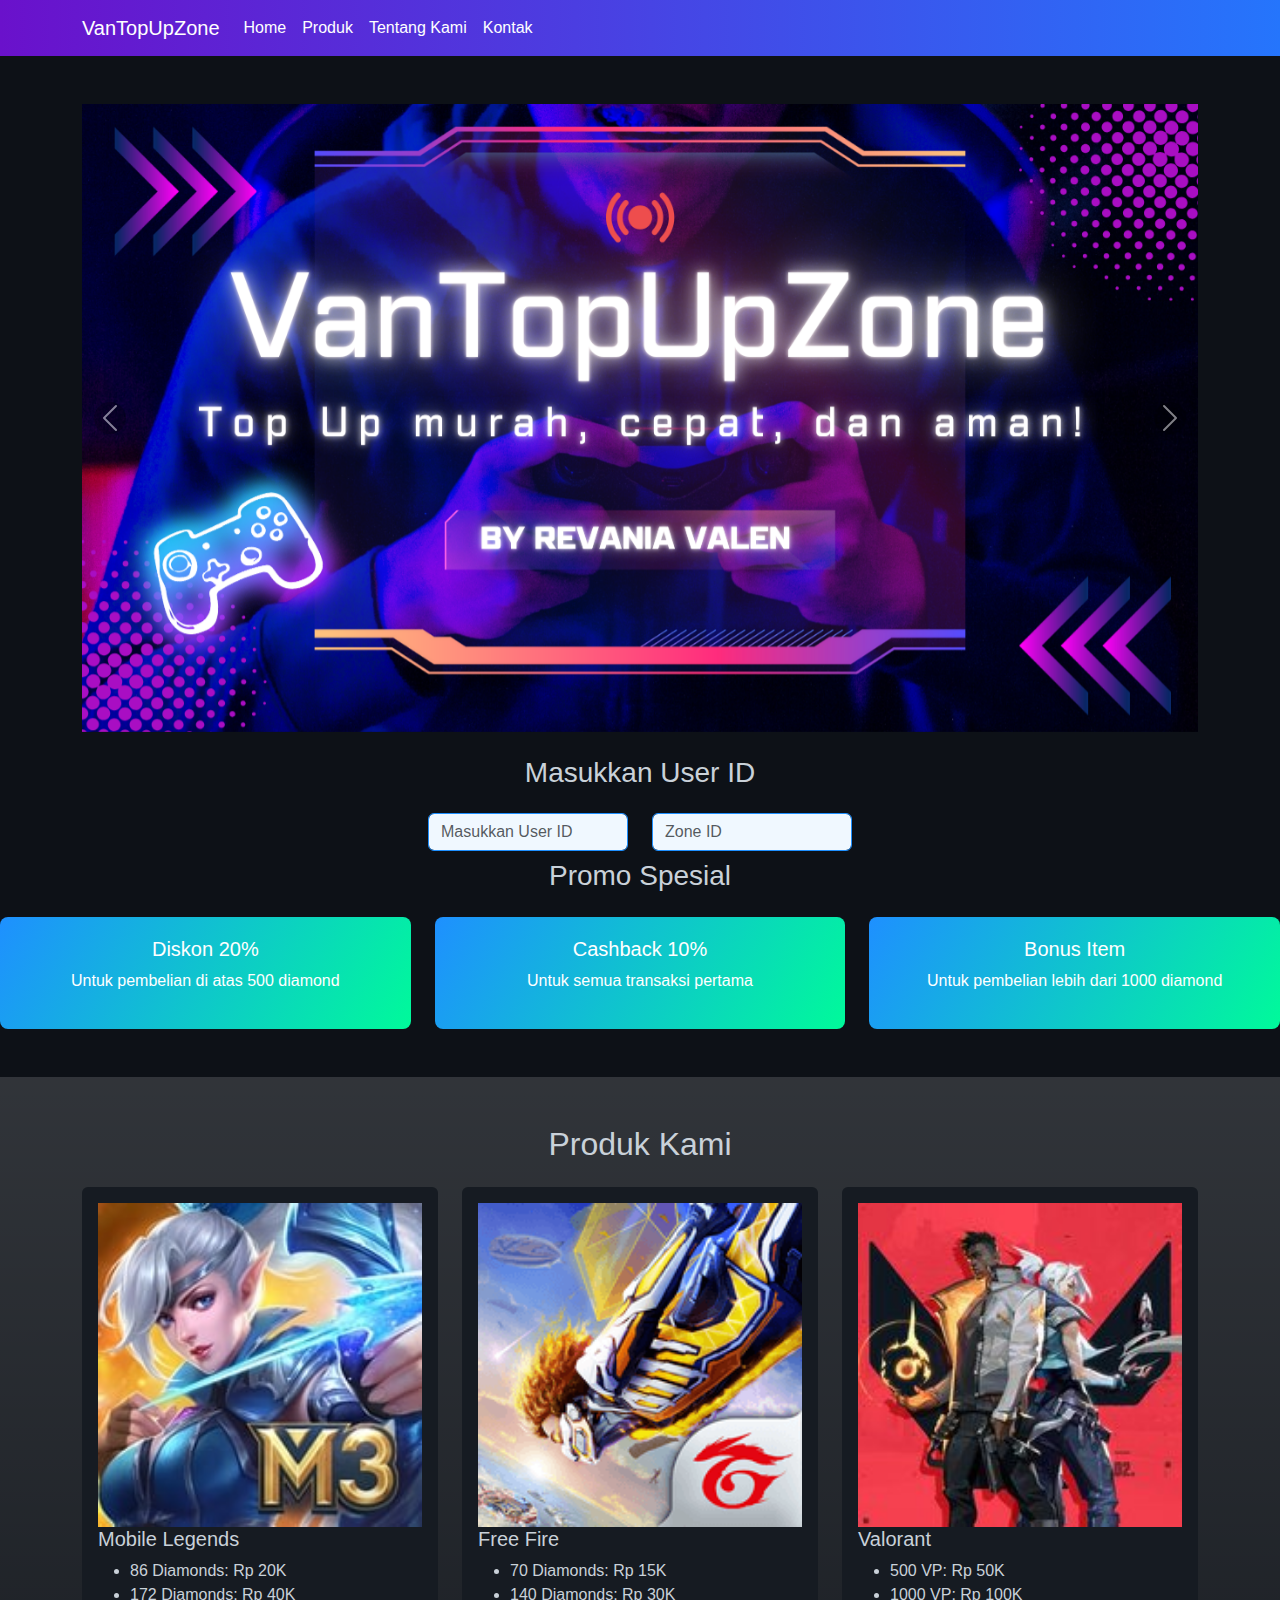
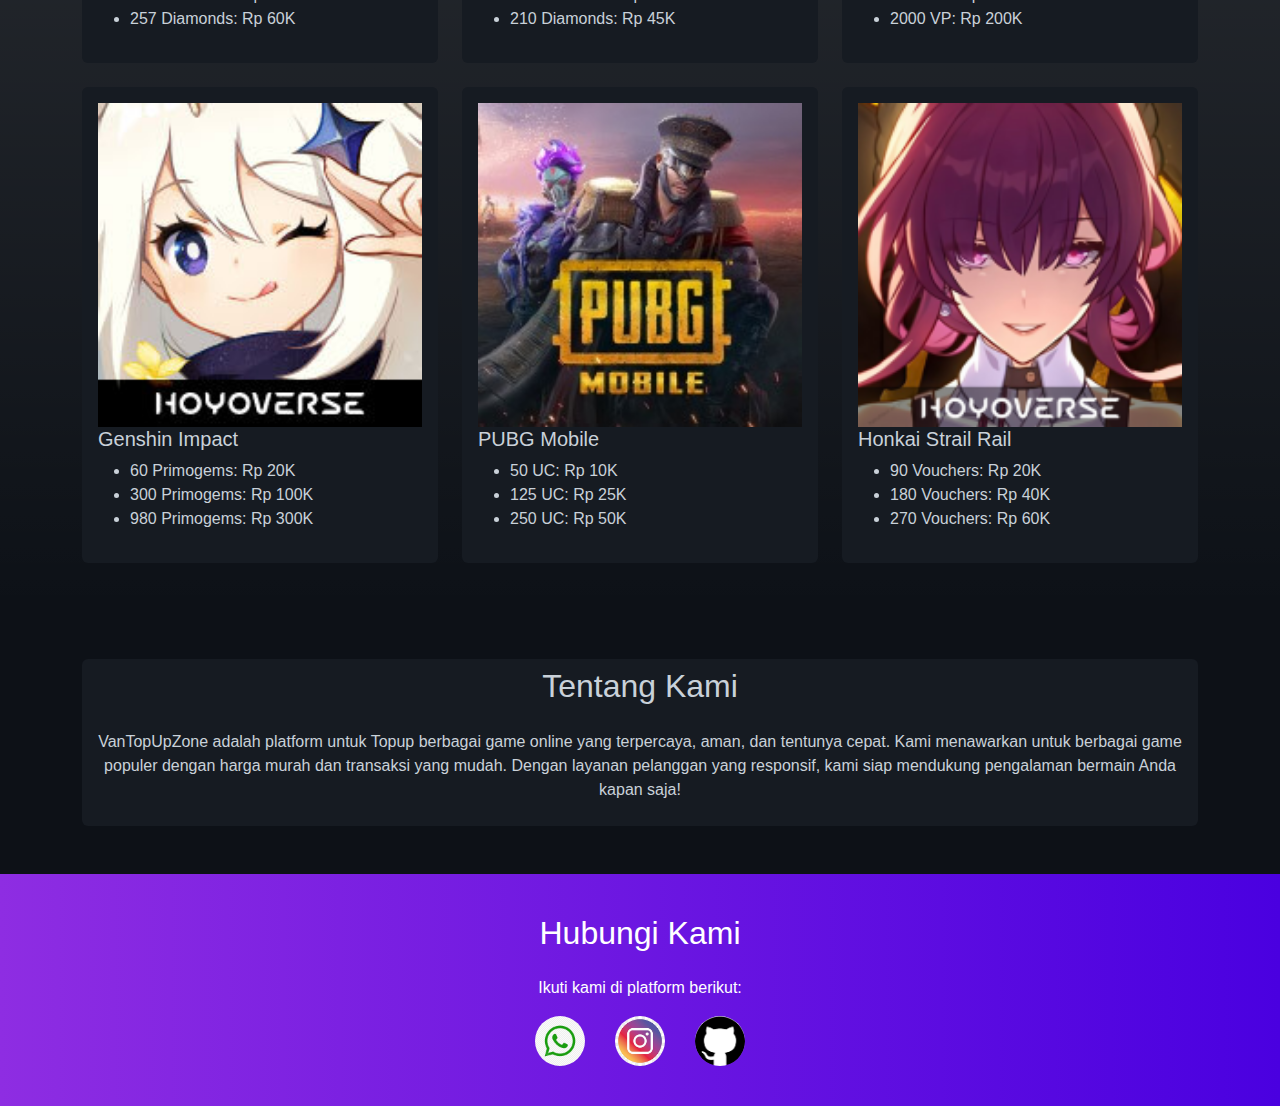
==== commit a7e17342: "ubah home dan tambah user id" ====
--- a/index.html
+++ b/index.html
@@ -34,10 +34,10 @@
             <div id="carouselExample" class="carousel slide mb-4" data-bs-ride="carousel">
                 <div class="carousel-inner">
                     <div class="carousel-item active">
-                        <img src="gosen.jpg" class="d-block w-100" alt="gambar 1">
+                        <img src="slide1.png" class="d-block w-100" alt="gambar 1">
                     </div>
                     <div class="carousel-item">
-                        <img src="gosen.jpg" class="d-block w-100" alt="gambar 2">
+                        <img src="slide2.png" class="d-block w-100" alt="gambar 2">
                     </div>
                 </div>
                 <button class="carousel-control-prev" type="button" data-bs-target="#carouselExample"
@@ -52,8 +52,24 @@
                 </button>
             </div>
         </div>
+
+        <!-- masuk user id -->
+        <h3 class="text-center mb-4">Masukkan User ID</h3>
+        <div class="container mt-2">
+            <div class="row justify-content-center">
+                <div class="col-auto">
+                    <input type="text" class="form-control" placeholder="Masukkan User ID"
+                        aria-label="Masukkan User ID">
+                </div>
+                <div class="col-auto">
+                    <input type="text" class="form-control" placeholder="Zone ID" aria-label="Zone ID">
+                </div>
+            </div>
+        </div>
+        <!-- user id end -->
+
         <!-- promo -->
-        <h3 class="text-center mb-4">Promo Spesial</h3>
+        <h3 class="text-center mt-2 mb-4">Promo Spesial</h3>
         <div class="row g-4">
             <div class="col-md-4">
                 <div class="promo-box text-center">
@@ -88,9 +104,9 @@
                         <img src="mlbb.jpg" alt="">
                         <h5>Mobile Legends</h5>
                         <ul>
-                            <li>86 Diamonds: Rp 20,000</li>
-                            <li>172 Diamonds: Rp 40,000</li>
-                            <li>257 Diamonds: Rp 60,000</li>
+                            <li>86 Diamonds: Rp 20K</li>
+                            <li>172 Diamonds: Rp 40K</li>
+                            <li>257 Diamonds: Rp 60K</li>
                         </ul>
                     </div>
                 </div>
@@ -99,9 +115,9 @@
                         <img src="ff.png" alt="">
                         <h5>Free Fire</h5>
                         <ul>
-                            <li>70 Diamonds: Rp 15,000</li>
-                            <li>140 Diamonds: Rp 30,000</li>
-                            <li>210 Diamonds: Rp 45,000</li>
+                            <li>70 Diamonds: Rp 15K</li>
+                            <li>140 Diamonds: Rp 30K</li>
+                            <li>210 Diamonds: Rp 45K</li>
                         </ul>
                     </div>
                 </div>
@@ -110,9 +126,9 @@
                         <img src="valorant.jpg" alt="">
                         <h5>Valorant</h5>
                         <ul>
-                            <li>500 VP: Rp 50,000</li>
-                            <li>1000 VP: Rp 100,000</li>
-                            <li>2000 VP: Rp 200,000</li>
+                            <li>500 VP: Rp 50K</li>
+                            <li>1000 VP: Rp 100K</li>
+                            <li>2000 VP: Rp 200K</li>
                         </ul>
                     </div>
                 </div>
@@ -121,9 +137,9 @@
                         <img src="genshin.jpg" alt="">
                         <h5>Genshin Impact</h5>
                         <ul>
-                            <li>60 Primogems: Rp 20,000</li>
-                            <li>300 Primogems: Rp 100,000</li>
-                            <li>980 Primogems: Rp 300,000</li>
+                            <li>60 Primogems: Rp 20K</li>
+                            <li>300 Primogems: Rp 100K</li>
+                            <li>980 Primogems: Rp 300K</li>
                         </ul>
                     </div>
                 </div>
@@ -132,9 +148,9 @@
                         <img src="pubgm.jpg" alt="">
                         <h5>PUBG Mobile</h5>
                         <ul>
-                            <li>50 UC: Rp 10,000</li>
-                            <li>125 UC: Rp 25,000</li>
-                            <li>250 UC: Rp 50,000</li>
+                            <li>50 UC: Rp 10K</li>
+                            <li>125 UC: Rp 25K</li>
+                            <li>250 UC: Rp 50K</li>
                         </ul>
                     </div>
                 </div>
@@ -143,9 +159,9 @@
                         <img src="hsr.png" alt="">
                         <h5>Honkai Strail Rail</h5>
                         <ul>
-                            <li>90 Vouchers: Rp 20,000</li>
-                            <li>180 Vouchers: Rp 40,000</li>
-                            <li>270 Vouchers: Rp 60,000</li>
+                            <li>90 Vouchers: Rp 20K</li>
+                            <li>180 Vouchers: Rp 40K</li>
+                            <li>270 Vouchers: Rp 60K</li>
                         </ul>
                     </div>
                 </div>
@@ -155,8 +171,8 @@
 
     <!-- tentang kami section -->
     <section id="tentang" class="py-5">
-        <div class="card p-3">
-            <div class="container text-center">
+        <div class="container text-center">
+            <div class="card p-2"style= "m-auto;">
                 <h2 class="mb-4">Tentang Kami</h2>
                 <p>VanTopUpZone adalah platform untuk Topup berbagai game online
                     yang terpercaya, aman, dan tentunya cepat.
--- a/style.css
+++ b/style.css
@@ -1,9 +1,7 @@
 body {
     font-family: Arial, sans-serif;
     background-color: #0d1117;
-    /* warna latar belakang gelap */
     color: #c9d1d9;
-    /* warna teks */
 }
 
 .navbar {
@@ -18,32 +16,40 @@
 
 .carousel-inner img {
     width: 100%;
-    /* Pastikan gambar memenuhi lebar carousel */
+    /* Gambar memenuhi lebar carousel */
     height: auto;
-    /* Sesuaikan tinggi gambar */
+    /* menyesuaikan tinggi gambar */
 }
 
 .carousel-control-prev,
 .carousel-control-next {
     width: 5%;
-    /* Atur lebar tombol navigasi */
+    /* Atur lebar tombol */
     top: 50%;
     /* Posisikan tombol di tengah */
     transform: translateY(-50%);
-    /* Pindahkan tombol ke tengah vertikal */
+    /* tombol ke tengah */
 }
 
 .carousel-control-prev-icon,
 .carousel-control-next-icon {
     background-color: rgba(0, 0, 0, 0.5);
-    /* Tambahkan latar belakang untuk tombol */
     border-radius: 50%;
     /* Buat tombol bulat */
 }
 
+.row {
+    justify-content: center;
+}
+
+.form-control {
+    width: 200px;
+    background-color: #f0f8ff;
+    border: 1px solid #1e90ff;
+}
+
 .promo-box {
     background: linear-gradient(120deg, #1e90ff, #00fa9a);
-    /* gradasi neon */
     color: white;
     padding: 20px;
     border-radius: 8px;
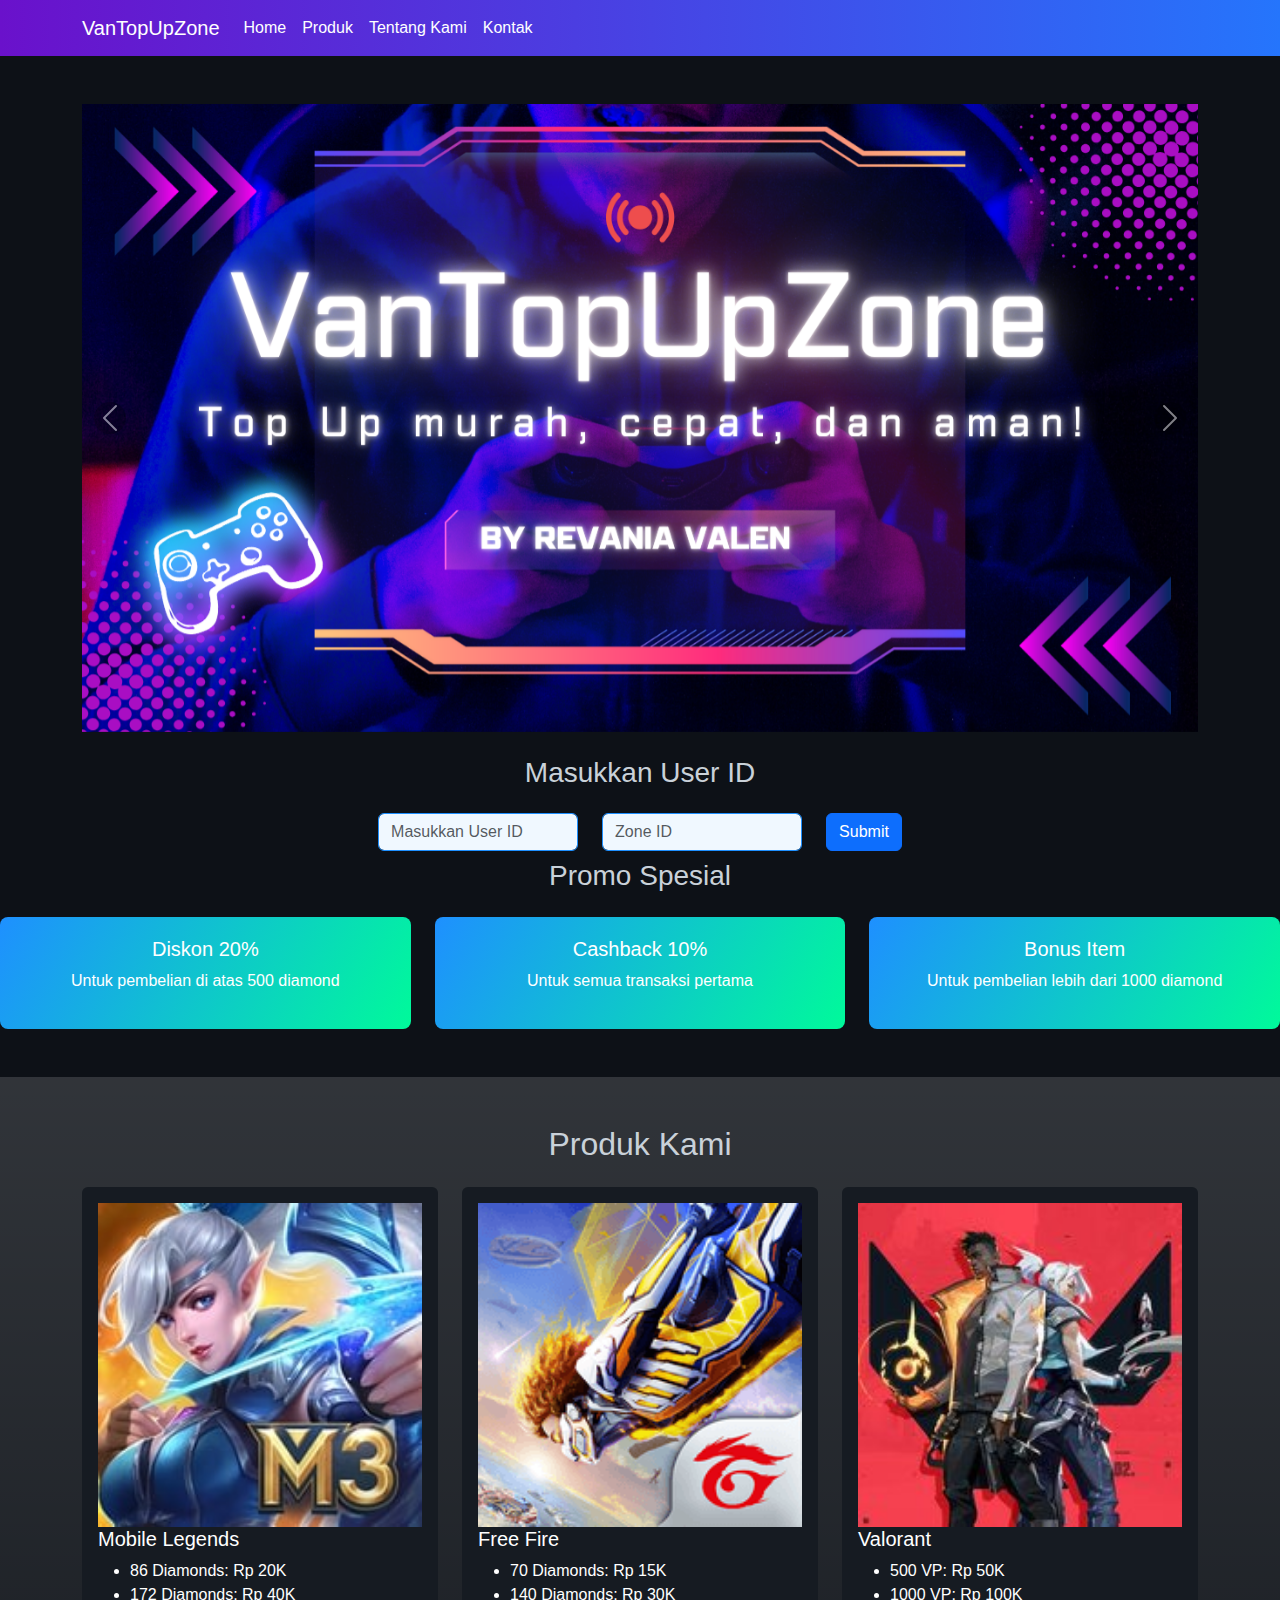
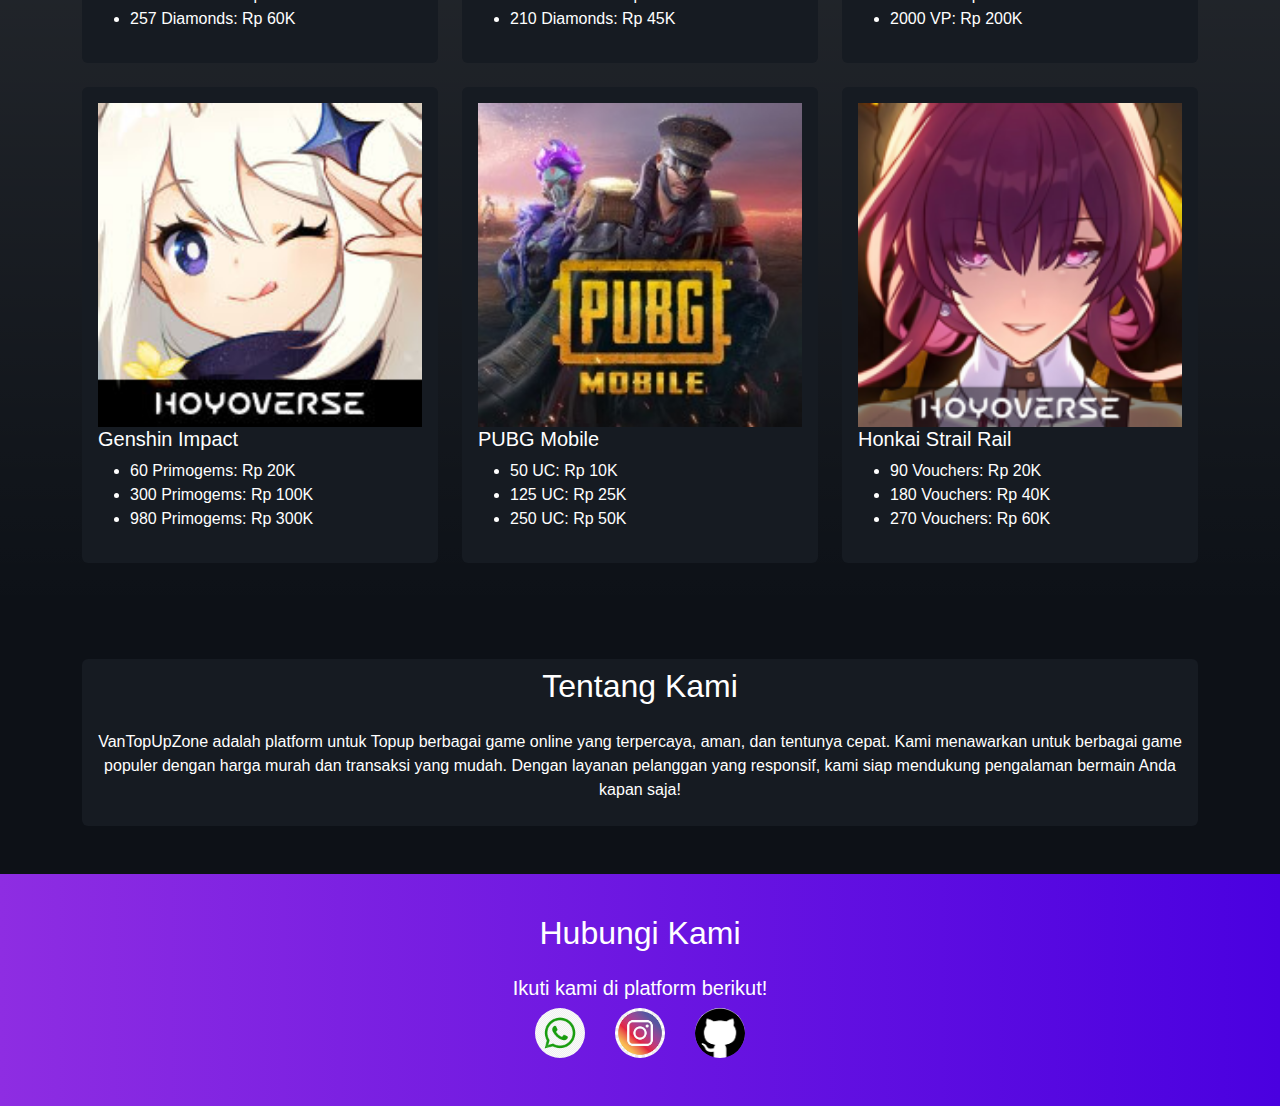
==== commit 8a5460a2: "tambah halaman login" ====
--- a/index.html
+++ b/index.html
@@ -34,10 +34,10 @@
             <div id="carouselExample" class="carousel slide mb-4" data-bs-ride="carousel">
                 <div class="carousel-inner">
                     <div class="carousel-item active">
-                        <img src="slide1.png" class="d-block w-100" alt="gambar 1">
+                        <img src="slide1.png" class="d-block w-100" alt="slide 1">
                     </div>
                     <div class="carousel-item">
-                        <img src="slide2.png" class="d-block w-100" alt="gambar 2">
+                        <img src="slide2.png" class="d-block w-100" alt="slide 2">
                     </div>
                 </div>
                 <button class="carousel-control-prev" type="button" data-bs-target="#carouselExample"
@@ -64,6 +64,9 @@
                 <div class="col-auto">
                     <input type="text" class="form-control" placeholder="Zone ID" aria-label="Zone ID">
                 </div>
+                <div class="col-auto">
+                    <button type="submitBtn" class="btn btn-primary">Submit</button>
+                </div>
             </div>
         </div>
         <!-- user id end -->
@@ -187,9 +190,9 @@
     <section id="kontak">
         <div class="container text-center">
             <h2 class="mb-4">Hubungi Kami</h2>
-            <p>Ikuti kami di platform berikut:</p>
+            <h5>Ikuti kami di platform berikut!<h5>
             <div class="social-icons d-flex justify-content-center">
-                <a href="https://wa.me/628123456789" target="_blank"><img src="logo wa.jpg" alt="whatsapp"></a>
+                <a href="https://wa.me/6285721368639" target="_blank"><img src="logo wa.jpg" alt="whatsapp"></a>
                 <a href="https://www.instagram.com/vantopupzone/profilecard/?igsh=MTZrODFiaGxoOHV3cQ=="
                     target="_blank"><img src="logo ig.jpg" alt="instagram"></a>
                 <a href="https://revania17.github.io/K824/" target="_blank"><img src="logo github.png" alt="github"></a>
@@ -198,6 +201,7 @@
     </section>
 
     <script src="https://cdn.jsdelivr.net/npm/bootstrap@5.3.0/dist/js/bootstrap.bundle.min.js"></script>
+    <script src="script.js" defer></script>
 </body>
 
 </html>--- a/style.css
+++ b/style.css
@@ -4,6 +4,7 @@
     color: #c9d1d9;
 }
 
+/* navbar */
 .navbar {
     background: linear-gradient(90deg, #6a11cb, #2575fc);
     /* gradasi warna */
@@ -13,12 +14,13 @@
 .nav-link {
     color: white !important;
 }
+/* navbar end */
 
+/* gambar slide 1 dan 2 */
 .carousel-inner img {
     width: 100%;
     /* Gambar memenuhi lebar carousel */
     height: auto;
-    /* menyesuaikan tinggi gambar */
 }
 
 .carousel-control-prev,
@@ -37,7 +39,9 @@
     border-radius: 50%;
     /* Buat tombol bulat */
 }
+/* gambar end */
 
+/* form user */
 .row {
     justify-content: center;
 }
@@ -47,7 +51,9 @@
     background-color: #f0f8ff;
     border: 1px solid #1e90ff;
 }
+/* form user end */
 
+/* kotak promo */
 .promo-box {
     background: linear-gradient(120deg, #1e90ff, #00fa9a);
     color: white;
@@ -60,10 +66,12 @@
     transform: scale(1.1);
     background: linear-gradient(120deg, #00fa9a, #1e90ff);
 }
+/* promo end */
 
+/* produk */
 .card {
     background: #161b22;
-    color: #c9d1d9;
+    color: white;
     border: none;
     transition: transform 0.3s, box-shadow 0.3s;
 }
@@ -72,7 +80,9 @@
     transform: scale(1.05);
     box-shadow: 0 4px 20px rgba(0, 255, 204, 0.4);
 }
+/* produk end */
 
+/* kontak */
 #kontak {
     background: linear-gradient(90deg, #8e2de2, #4a00e0);
     color: white;
@@ -88,4 +98,5 @@
 
 .social-icons img:hover {
     transform: scale(1.2);
-}+}
+/* kontak end */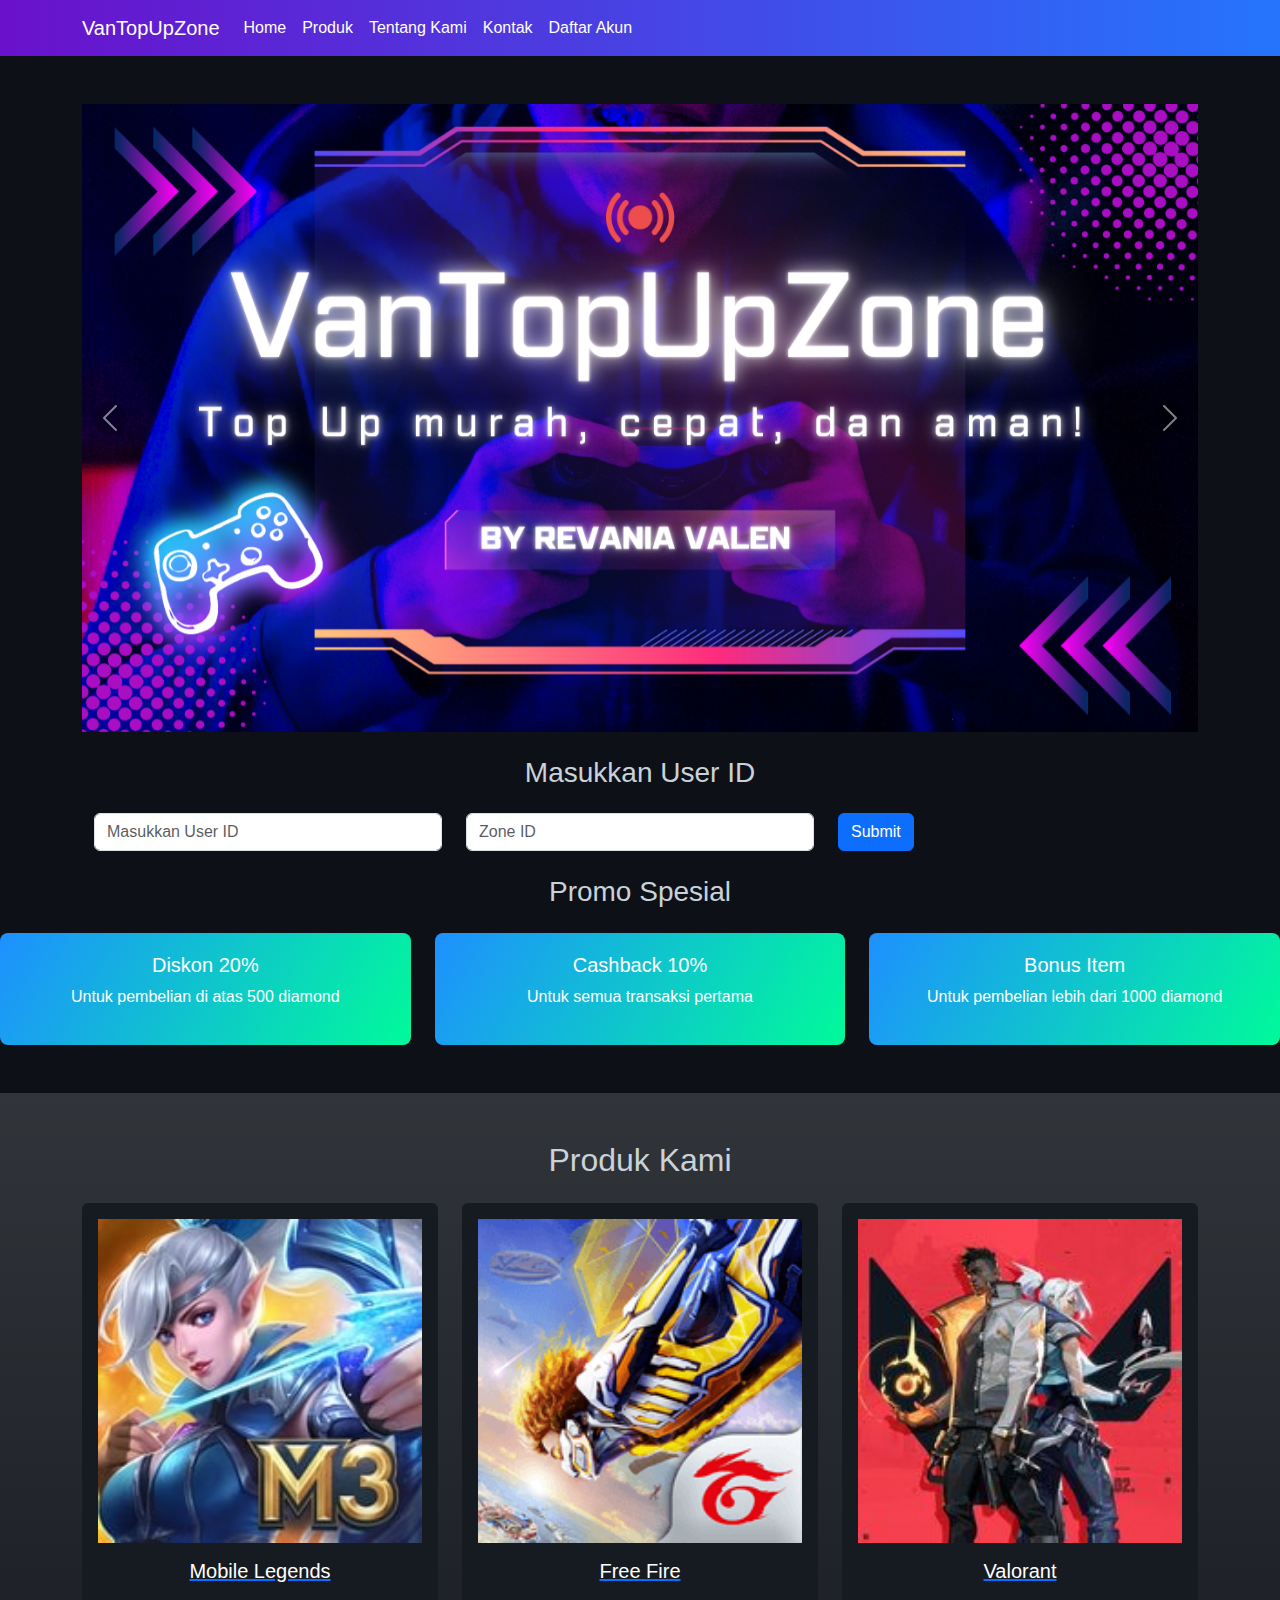
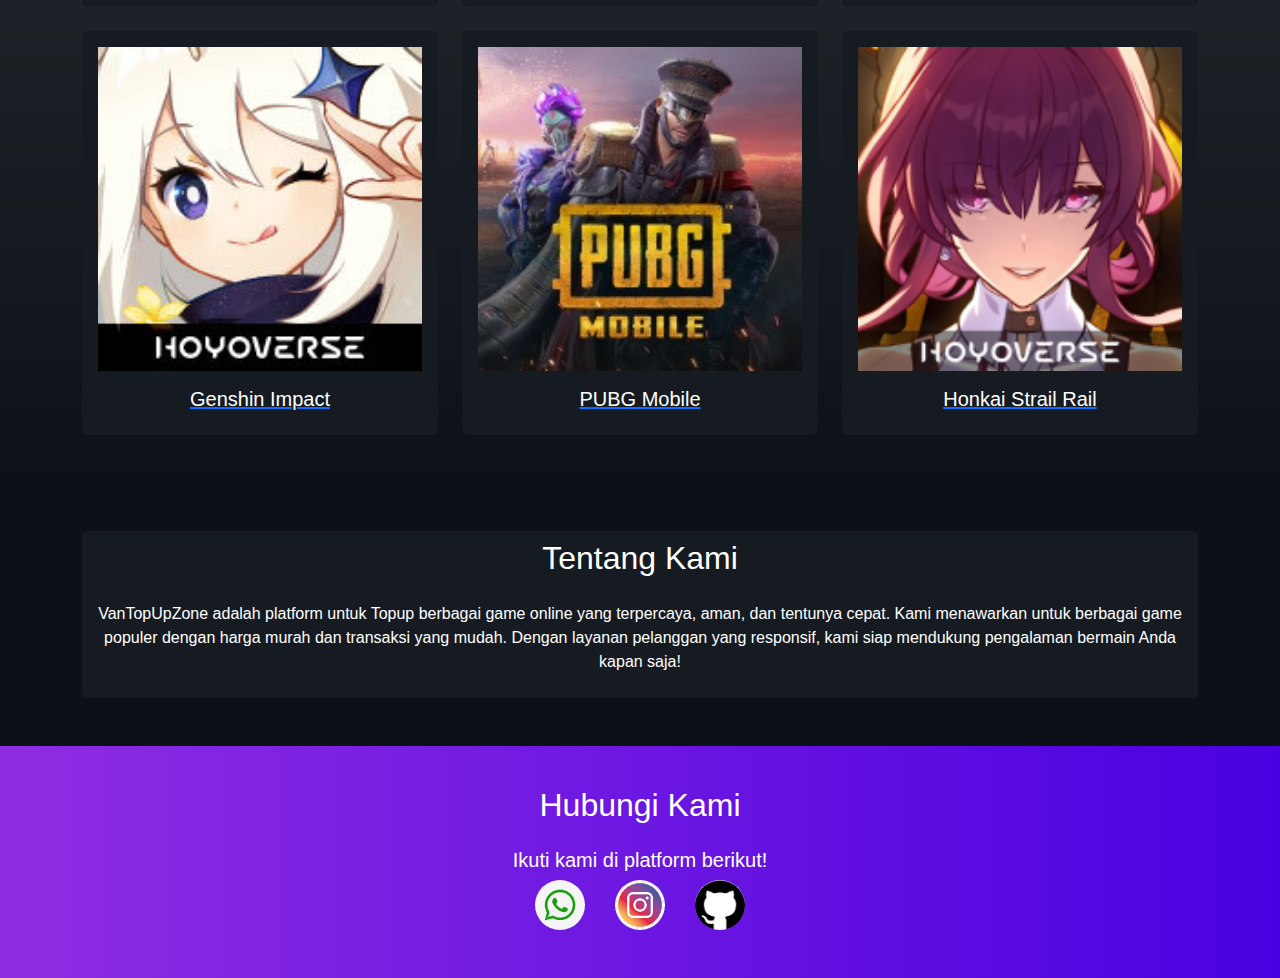
==== commit a956c2ea: "top up dan pembayaran" ====
--- a/index.html
+++ b/index.html
@@ -23,6 +23,7 @@
                     <li class="nav-item"><a class="nav-link" href="#produk">Produk</a></li>
                     <li class="nav-item"><a class="nav-link" href="#tentang">Tentang Kami</a></li>
                     <li class="nav-item"><a class="nav-link" href="#kontak">Kontak</a></li>
+                    <li class="nav-item"><a class="nav-link" href="login.html">Daftar Akun</a></li>
                 </ul>
             </div>
         </div>
@@ -55,16 +56,16 @@
 
         <!-- masuk user id -->
         <h3 class="text-center mb-4">Masukkan User ID</h3>
-        <div class="container mt-2">
-            <div class="row justify-content-center">
-                <div class="col-auto">
+        <div class="container d-flex justify-content-center">
+            <div class="row w-100 justify-content-center">
+                <div class="col-12 col-md-6 col-lg-4 mb-3">
                     <input type="text" class="form-control" placeholder="Masukkan User ID"
                         aria-label="Masukkan User ID">
                 </div>
-                <div class="col-auto">
+                <div class="col-12 col-md-6 col-lg-4 mb-3">
                     <input type="text" class="form-control" placeholder="Zone ID" aria-label="Zone ID">
                 </div>
-                <div class="col-auto">
+                <div class="col-12 col-md-6 col-lg-4 mb-3">
                     <button type="submitBtn" class="btn btn-primary">Submit</button>
                 </div>
             </div>
@@ -103,70 +104,52 @@
             <div class="row g-4">
                 <!-- produk -->
                 <div class="col-6 col-md-4">
-                    <div class="card p-3">
+                    <a href="ml.html">
+                    <div class="card p-3 text-center">
                         <img src="mlbb.jpg" alt="">
-                        <h5>Mobile Legends</h5>
-                        <ul>
-                            <li>86 Diamonds: Rp 20K</li>
-                            <li>172 Diamonds: Rp 40K</li>
-                            <li>257 Diamonds: Rp 60K</li>
-                        </ul>
+                        <h5 class="mt-3">Mobile Legends</h5>
                     </div>
+                    </a>
                 </div>
                 <div class="col-6 col-md-4">
-                    <div class="card p-3">
+                    <a href="ml.html">
+                    <div class="card p-3 text-center">
                         <img src="ff.png" alt="">
-                        <h5>Free Fire</h5>
-                        <ul>
-                            <li>70 Diamonds: Rp 15K</li>
-                            <li>140 Diamonds: Rp 30K</li>
-                            <li>210 Diamonds: Rp 45K</li>
-                        </ul>
+                        <h5 class="mt-3">Free Fire</h5>
                     </div>
+                    </a>
                 </div>
                 <div class="col-6 col-md-4">
-                    <div class="card p-3">
+                    <a href="ml.html">
+                    <div class="card p-3 text-center">
                         <img src="valorant.jpg" alt="">
-                        <h5>Valorant</h5>
-                        <ul>
-                            <li>500 VP: Rp 50K</li>
-                            <li>1000 VP: Rp 100K</li>
-                            <li>2000 VP: Rp 200K</li>
-                        </ul>
+                        <h5 class="mt-3">Valorant</h5>
                     </div>
+                    </a>
                 </div>
                 <div class="col-6 col-md-4">
-                    <div class="card p-3">
+                    <a href="ml.html">
+                    <div class="card p-3 text-center">
                         <img src="genshin.jpg" alt="">
-                        <h5>Genshin Impact</h5>
-                        <ul>
-                            <li>60 Primogems: Rp 20K</li>
-                            <li>300 Primogems: Rp 100K</li>
-                            <li>980 Primogems: Rp 300K</li>
-                        </ul>
+                        <h5 class="mt-3">Genshin Impact</h5>
                     </div>
+                    </a>
                 </div>
                 <div class="col-6 col-md-4">
-                    <div class="card p-3">
+                    <a href="ml.html">
+                    <div class="card p-3 text-center">
                         <img src="pubgm.jpg" alt="">
-                        <h5>PUBG Mobile</h5>
-                        <ul>
-                            <li>50 UC: Rp 10K</li>
-                            <li>125 UC: Rp 25K</li>
-                            <li>250 UC: Rp 50K</li>
-                        </ul>
+                        <h5 class="mt-3">PUBG Mobile</h5>
                     </div>
+                    </a>
                 </div>
                 <div class="col-6 col-md-4">
-                    <div class="card p-3">
+                    <a href="ml.html">
+                    <div class="card p-3 text-center">
                         <img src="hsr.png" alt="">
-                        <h5>Honkai Strail Rail</h5>
-                        <ul>
-                            <li>90 Vouchers: Rp 20K</li>
-                            <li>180 Vouchers: Rp 40K</li>
-                            <li>270 Vouchers: Rp 60K</li>
-                        </ul>
+                        <h5 class="mt-3">Honkai Strail Rail</h5>
                     </div>
+                    </a>
                 </div>
             </div>
         </div>
--- a/style.css
+++ b/style.css
@@ -40,18 +40,6 @@
     /* Buat tombol bulat */
 }
 /* gambar end */
-
-/* form user */
-.row {
-    justify-content: center;
-}
-
-.form-control {
-    width: 200px;
-    background-color: #f0f8ff;
-    border: 1px solid #1e90ff;
-}
-/* form user end */
 
 /* kotak promo */
 .promo-box {
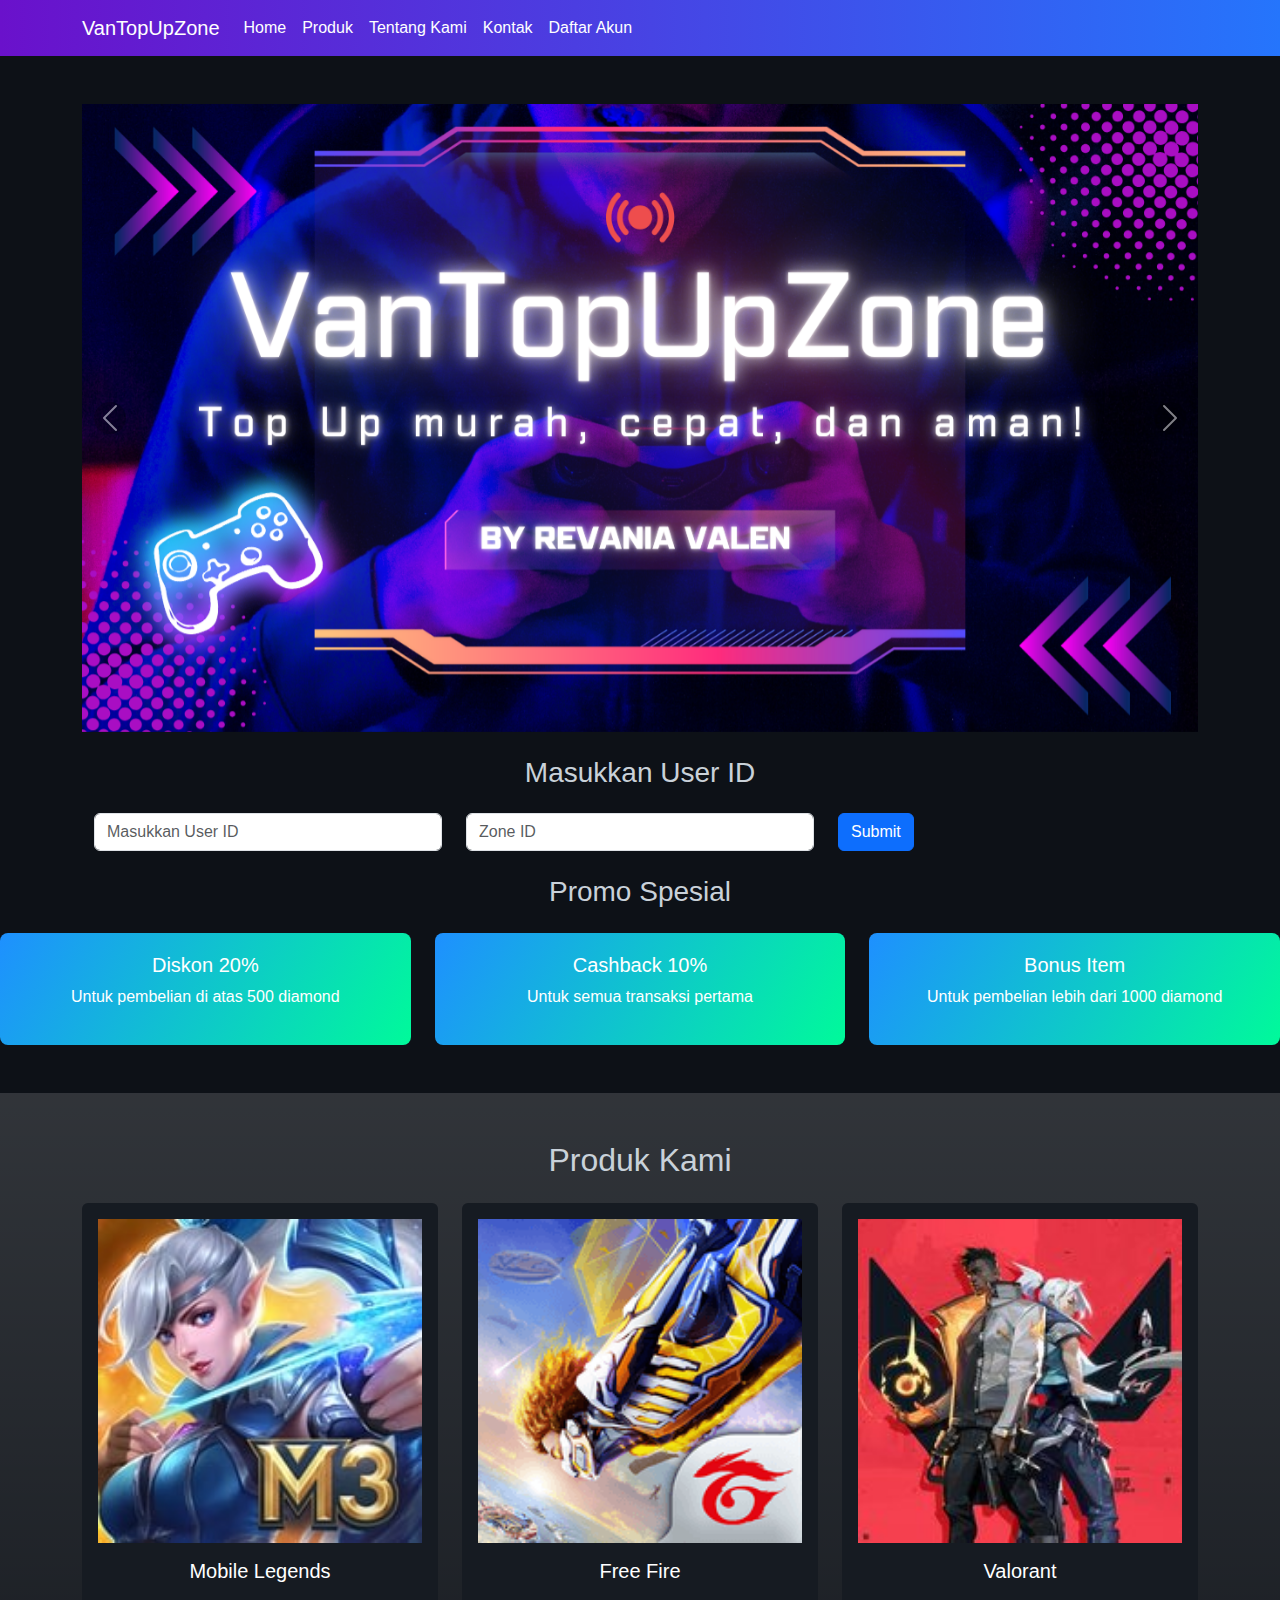
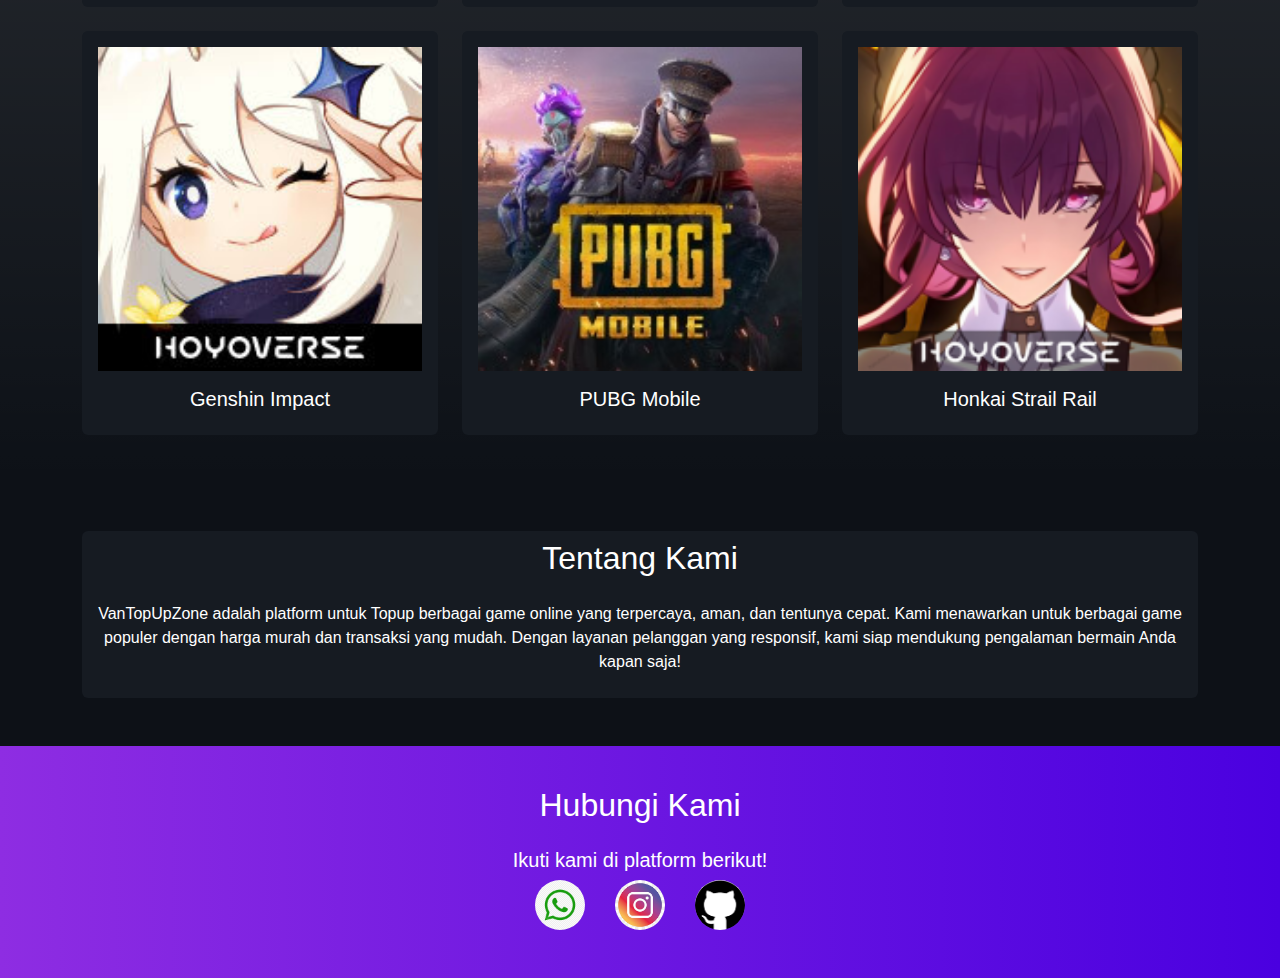
==== commit 99b6a423: "isi harga top up" ====
--- a/index.html
+++ b/index.html
@@ -112,7 +112,7 @@
                     </a>
                 </div>
                 <div class="col-6 col-md-4">
-                    <a href="ml.html">
+                    <a href="ff.html">
                     <div class="card p-3 text-center">
                         <img src="ff.png" alt="">
                         <h5 class="mt-3">Free Fire</h5>
@@ -120,7 +120,7 @@
                     </a>
                 </div>
                 <div class="col-6 col-md-4">
-                    <a href="ml.html">
+                    <a href="valo.html">
                     <div class="card p-3 text-center">
                         <img src="valorant.jpg" alt="">
                         <h5 class="mt-3">Valorant</h5>
@@ -128,7 +128,7 @@
                     </a>
                 </div>
                 <div class="col-6 col-md-4">
-                    <a href="ml.html">
+                    <a href="GI.html">
                     <div class="card p-3 text-center">
                         <img src="genshin.jpg" alt="">
                         <h5 class="mt-3">Genshin Impact</h5>
@@ -136,7 +136,7 @@
                     </a>
                 </div>
                 <div class="col-6 col-md-4">
-                    <a href="ml.html">
+                    <a href="pubg.html">
                     <div class="card p-3 text-center">
                         <img src="pubgm.jpg" alt="">
                         <h5 class="mt-3">PUBG Mobile</h5>
@@ -144,7 +144,7 @@
                     </a>
                 </div>
                 <div class="col-6 col-md-4">
-                    <a href="ml.html">
+                    <a href="hsr.html">
                     <div class="card p-3 text-center">
                         <img src="hsr.png" alt="">
                         <h5 class="mt-3">Honkai Strail Rail</h5>
--- a/style.css
+++ b/style.css
@@ -87,4 +87,8 @@
 .social-icons img:hover {
     transform: scale(1.2);
 }
-/* kontak end */+/* kontak end */
+
+#produk, a{
+    text-decoration: none;
+}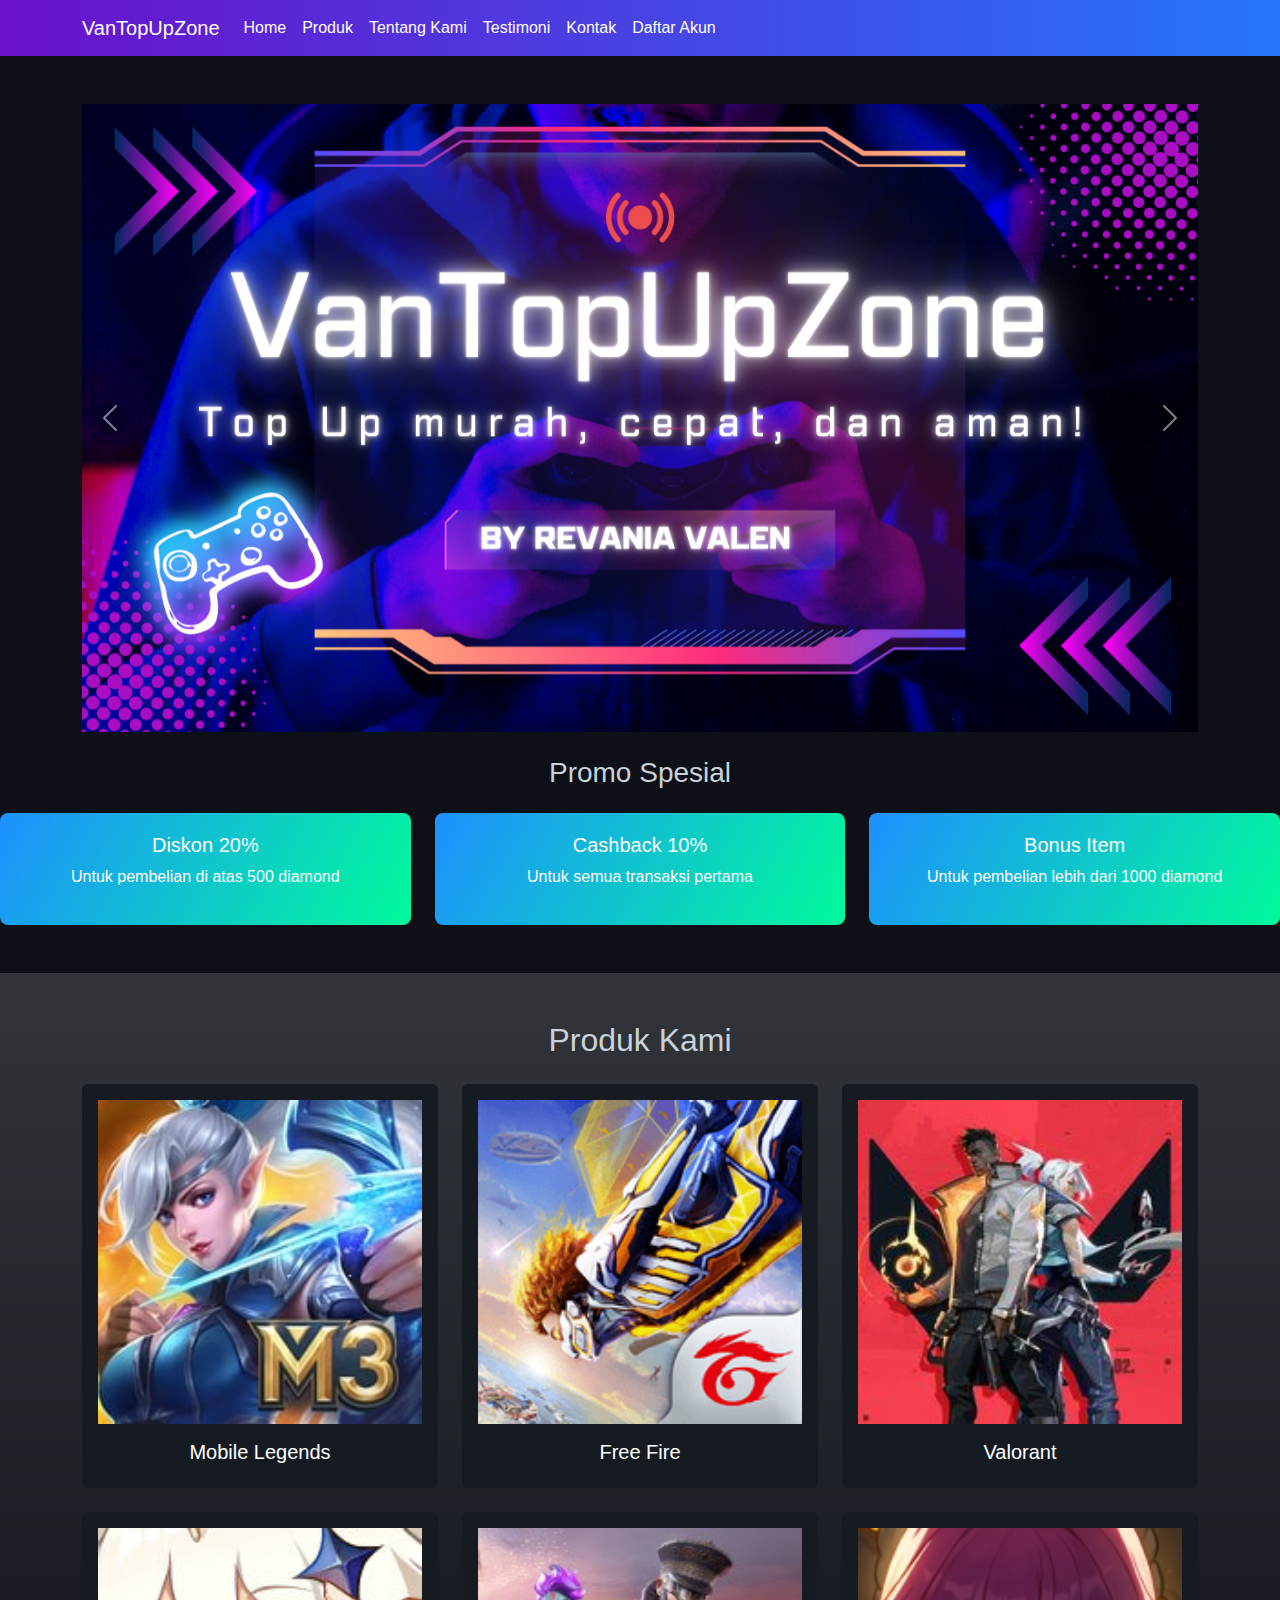
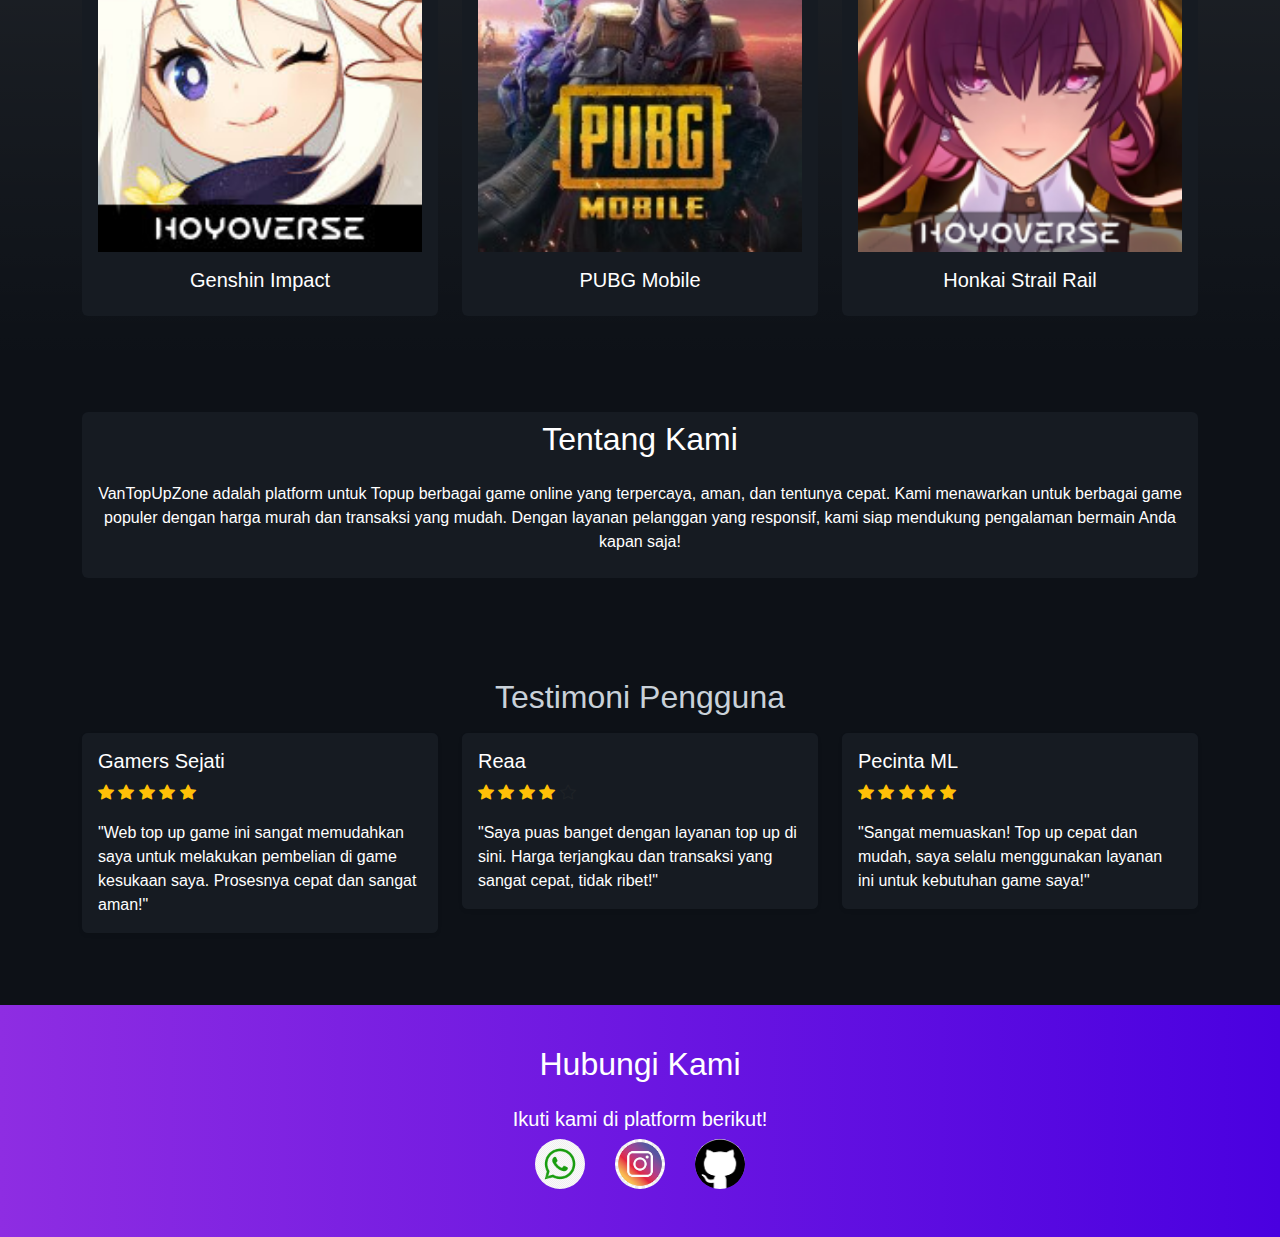
==== commit 347b4088: "tambah testimoni, rapihkan codingan" ====
--- a/index.html
+++ b/index.html
@@ -6,6 +6,7 @@
     <meta name="viewport" content="width=device-width, initial-scale=1.0">
     <title>VanTopUpZone</title>
     <link href="https://cdn.jsdelivr.net/npm/bootstrap@5.3.0/dist/css/bootstrap.min.css" rel="stylesheet">
+    <link href="https://cdn.jsdelivr.net/npm/bootstrap-icons/font/bootstrap-icons.css" rel="stylesheet">
     <link rel="stylesheet" href="style.css">
 </head>
 
@@ -22,6 +23,7 @@
                     <li class="nav-item"><a class="nav-link active" href="#home">Home</a></li>
                     <li class="nav-item"><a class="nav-link" href="#produk">Produk</a></li>
                     <li class="nav-item"><a class="nav-link" href="#tentang">Tentang Kami</a></li>
+                    <li class="nav-item"><a class="nav-link" href="#testimoni">Testimoni</a></li>
                     <li class="nav-item"><a class="nav-link" href="#kontak">Kontak</a></li>
                     <li class="nav-item"><a class="nav-link" href="login.html">Daftar Akun</a></li>
                 </ul>
@@ -35,10 +37,10 @@
             <div id="carouselExample" class="carousel slide mb-4" data-bs-ride="carousel">
                 <div class="carousel-inner">
                     <div class="carousel-item active">
-                        <img src="slide1.png" class="d-block w-100" alt="slide 1">
+                        <img src="images/slide1.png" class="d-block w-100" alt="slide 1">
                     </div>
                     <div class="carousel-item">
-                        <img src="slide2.png" class="d-block w-100" alt="slide 2">
+                        <img src="images/slide2.png" class="d-block w-100" alt="slide 2">
                     </div>
                 </div>
                 <button class="carousel-control-prev" type="button" data-bs-target="#carouselExample"
@@ -54,24 +56,6 @@
             </div>
         </div>
 
-        <!-- masuk user id -->
-        <h3 class="text-center mb-4">Masukkan User ID</h3>
-        <div class="container d-flex justify-content-center">
-            <div class="row w-100 justify-content-center">
-                <div class="col-12 col-md-6 col-lg-4 mb-3">
-                    <input type="text" class="form-control" placeholder="Masukkan User ID"
-                        aria-label="Masukkan User ID">
-                </div>
-                <div class="col-12 col-md-6 col-lg-4 mb-3">
-                    <input type="text" class="form-control" placeholder="Zone ID" aria-label="Zone ID">
-                </div>
-                <div class="col-12 col-md-6 col-lg-4 mb-3">
-                    <button type="submitBtn" class="btn btn-primary">Submit</button>
-                </div>
-            </div>
-        </div>
-        <!-- user id end -->
-
         <!-- promo -->
         <h3 class="text-center mt-2 mb-4">Promo Spesial</h3>
         <div class="row g-4">
@@ -105,50 +89,50 @@
                 <!-- produk -->
                 <div class="col-6 col-md-4">
                     <a href="ml.html">
-                    <div class="card p-3 text-center">
-                        <img src="mlbb.jpg" alt="">
-                        <h5 class="mt-3">Mobile Legends</h5>
-                    </div>
+                        <div class="card p-3 text-center">
+                            <img src="images/mlbb.jpg" alt="">
+                            <h5 class="mt-3">Mobile Legends</h5>
+                        </div>
                     </a>
                 </div>
                 <div class="col-6 col-md-4">
                     <a href="ff.html">
-                    <div class="card p-3 text-center">
-                        <img src="ff.png" alt="">
-                        <h5 class="mt-3">Free Fire</h5>
-                    </div>
+                        <div class="card p-3 text-center">
+                            <img src="images/ff.png" alt="">
+                            <h5 class="mt-3">Free Fire</h5>
+                        </div>
                     </a>
                 </div>
                 <div class="col-6 col-md-4">
                     <a href="valo.html">
-                    <div class="card p-3 text-center">
-                        <img src="valorant.jpg" alt="">
-                        <h5 class="mt-3">Valorant</h5>
-                    </div>
+                        <div class="card p-3 text-center">
+                            <img src="images/valorant.jpg" alt="">
+                            <h5 class="mt-3">Valorant</h5>
+                        </div>
                     </a>
                 </div>
                 <div class="col-6 col-md-4">
                     <a href="GI.html">
-                    <div class="card p-3 text-center">
-                        <img src="genshin.jpg" alt="">
-                        <h5 class="mt-3">Genshin Impact</h5>
-                    </div>
+                        <div class="card p-3 text-center">
+                            <img src="images/genshin.jpg" alt="">
+                            <h5 class="mt-3">Genshin Impact</h5>
+                        </div>
                     </a>
                 </div>
                 <div class="col-6 col-md-4">
                     <a href="pubg.html">
-                    <div class="card p-3 text-center">
-                        <img src="pubgm.jpg" alt="">
-                        <h5 class="mt-3">PUBG Mobile</h5>
-                    </div>
+                        <div class="card p-3 text-center">
+                            <img src="images/pubgm.jpg" alt="">
+                            <h5 class="mt-3">PUBG Mobile</h5>
+                        </div>
                     </a>
                 </div>
                 <div class="col-6 col-md-4">
                     <a href="hsr.html">
-                    <div class="card p-3 text-center">
-                        <img src="hsr.png" alt="">
-                        <h5 class="mt-3">Honkai Strail Rail</h5>
-                    </div>
+                        <div class="card p-3 text-center">
+                            <img src="images/hsr.png" alt="">
+                            <h5 class="mt-3">Honkai Strail Rail</h5>
+                        </div>
                     </a>
                 </div>
             </div>
@@ -158,7 +142,7 @@
     <!-- tentang kami section -->
     <section id="tentang" class="py-5">
         <div class="container text-center">
-            <div class="card p-2"style= "m-auto;">
+            <div class="card p-2 m-auto">
                 <h2 class="mb-4">Tentang Kami</h2>
                 <p>VanTopUpZone adalah platform untuk Topup berbagai game online
                     yang terpercaya, aman, dan tentunya cepat.
@@ -169,17 +153,81 @@
         </div>
     </section>
 
+    <!-- testimoni -->
+    <section id="testimoni" class="py-5">
+        <div class="container mt-1">
+            <h2 class="text-center mb-3">Testimoni Pengguna</h2>
+            <div class="row">
+                <!-- testimoni 1 -->
+                <div class="col-md-4">
+                    <div class="card shadow-sm">
+                        <div class="card card-body">
+                            <h5 class="card-title">Gamers Sejati</h5>
+                            <div class="rating mb-3">
+                                <i class="bi bi-star-fill text-warning"></i>
+                                <i class="bi bi-star-fill text-warning"></i>
+                                <i class="bi bi-star-fill text-warning"></i>
+                                <i class="bi bi-star-fill text-warning"></i>
+                                <i class="bi bi-star-fill text-warning"></i>
+                            </div>
+                            <p class="card-text">"Web top up game ini sangat memudahkan saya untuk melakukan pembelian
+                                di
+                                game kesukaan saya. Prosesnya cepat dan sangat aman!"</p>
+                        </div>
+                    </div>
+                </div>
+                <!-- testimoni 2 -->
+                <div class="col-md-4">
+                    <div class="card shadow-sm">
+                        <div class="card card-body">
+                            <h5 class="card-title">Reaa</h5>
+                            <div class="rating mb-3">
+                                <i class="bi bi-star-fill text-warning"></i>
+                                <i class="bi bi-star-fill text-warning"></i>
+                                <i class="bi bi-star-fill text-warning"></i>
+                                <i class="bi bi-star-fill text-warning"></i>
+                                <i class="bi bi-star text-muted"></i>
+                            </div>
+                            <p class="card-text">"Saya puas banget dengan layanan top up di sini. Harga terjangkau dan
+                                transaksi yang sangat cepat, tidak ribet!"</p>
+                        </div>
+                    </div>
+                </div>
+                <!-- testimoni 3 -->
+                <div class="col-md-4">
+                    <div class="card shadow-sm">
+                        <div class="card card-body">
+                            <h5 class="card-title">Pecinta ML</h5>
+                            <div class="rating mb-3">
+                                <i class="bi bi-star-fill text-warning"></i>
+                                <i class="bi bi-star-fill text-warning"></i>
+                                <i class="bi bi-star-fill text-warning"></i>
+                                <i class="bi bi-star-fill text-warning"></i>
+                                <i class="bi bi-star-fill text-warning"></i>
+                            </div>
+                            <p class="card-text">"Sangat memuaskan! Top up cepat dan mudah, saya selalu menggunakan
+                                layanan
+                                ini untuk kebutuhan game saya!"</p>
+                        </div>
+                    </div>
+                </div>
+            </div>
+        </div><br>
+    </section>
+
     <!-- kontak -->
     <section id="kontak">
         <div class="container text-center">
             <h2 class="mb-4">Hubungi Kami</h2>
             <h5>Ikuti kami di platform berikut!<h5>
-            <div class="social-icons d-flex justify-content-center">
-                <a href="https://wa.me/6285721368639" target="_blank"><img src="logo wa.jpg" alt="whatsapp"></a>
-                <a href="https://www.instagram.com/vantopupzone/profilecard/?igsh=MTZrODFiaGxoOHV3cQ=="
-                    target="_blank"><img src="logo ig.jpg" alt="instagram"></a>
-                <a href="https://revania17.github.io/K824/" target="_blank"><img src="logo github.png" alt="github"></a>
-            </div>
+                    <div class="social-icons d-flex justify-content-center">
+                        <a href="https://wa.me/6285721368639" target="_blank"><img src="images/logo wa.jpg"
+                                alt="whatsapp"></a>
+                        <a href="https://www.instagram.com/vantopupzone/profilecard/?igsh=MTZrODFiaGxoOHV3cQ=="
+                            target="_blank"><img src="images/logo ig.jpg" alt="instagram"></a>
+                        <a href="https://revania17.github.io/K824/" target="_blank"><img src="images/logo github.png"
+                                alt="github"></a>
+                    </div>
         </div>
     </section>
 
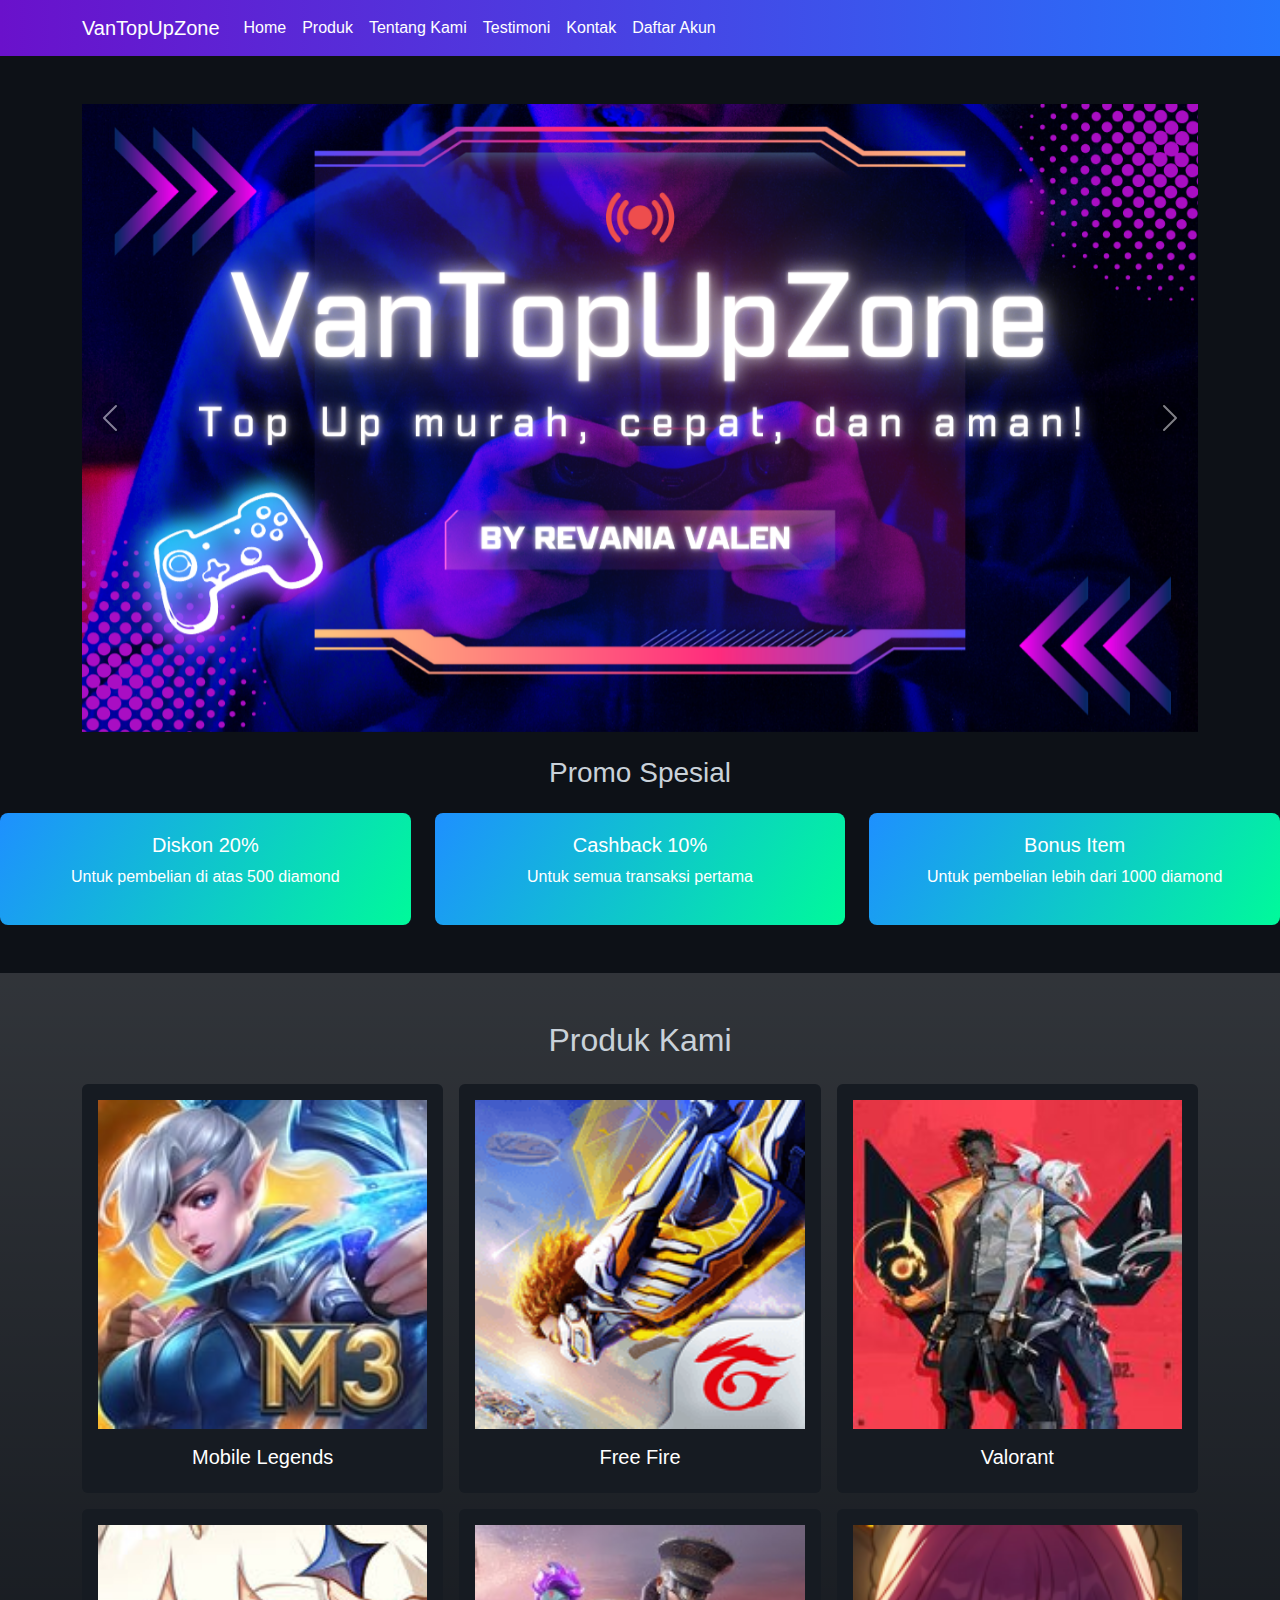
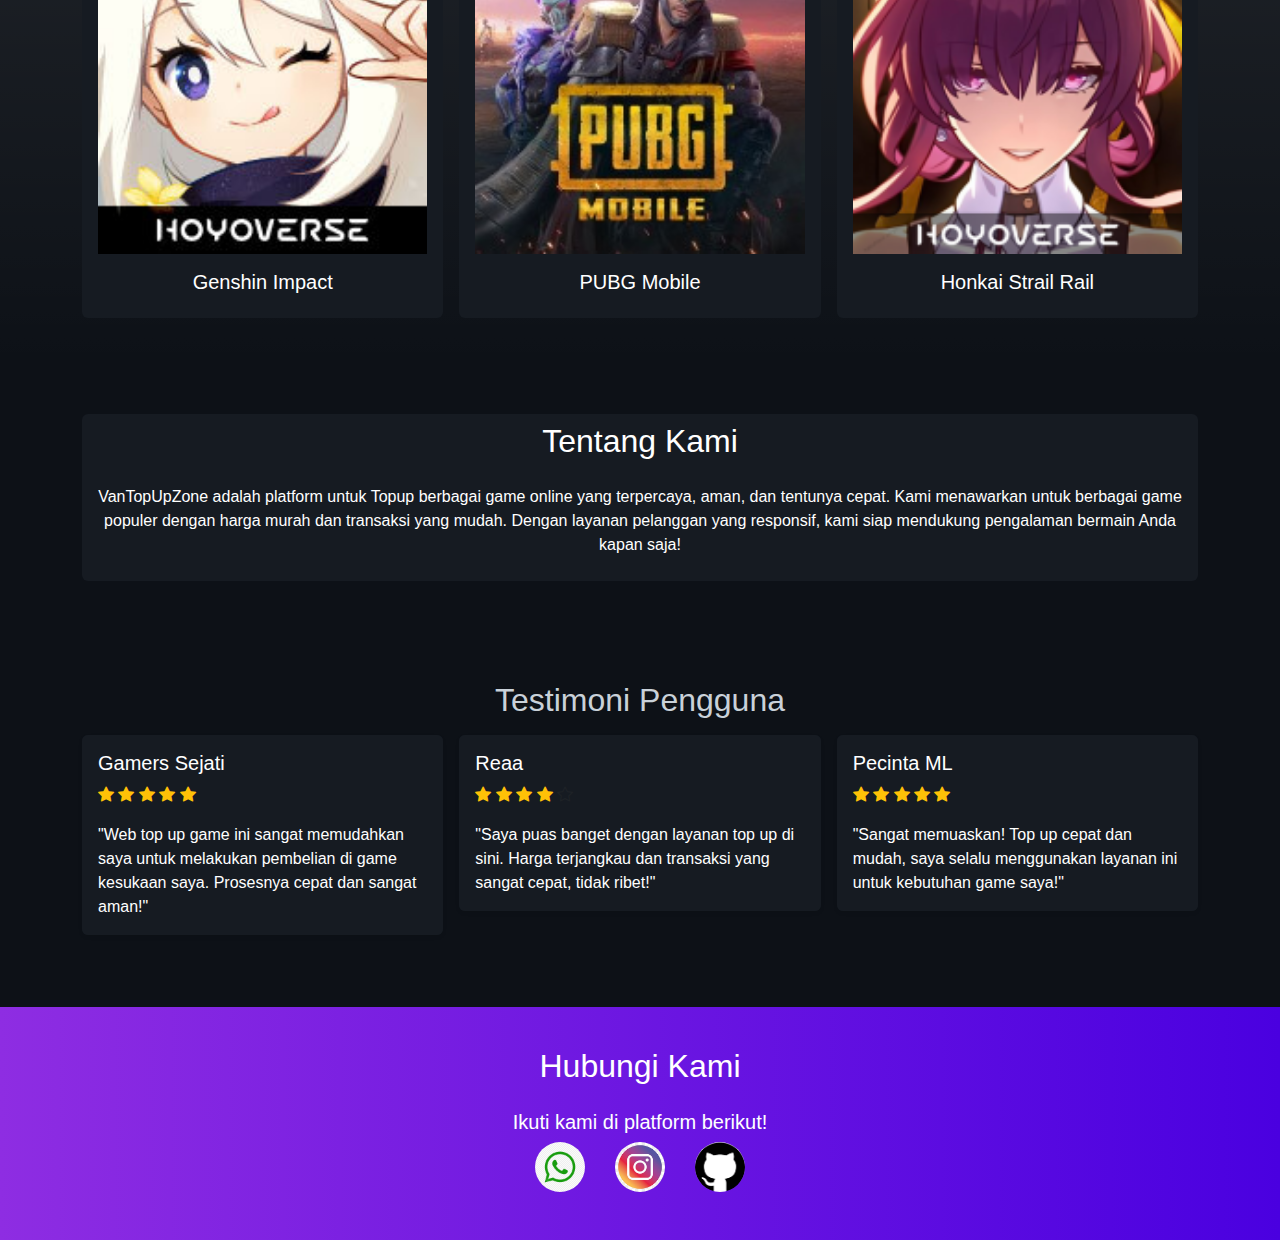
==== commit 118c062d: "ubah dikit" ====
--- a/index.html
+++ b/index.html
@@ -58,7 +58,7 @@
 
         <!-- promo -->
         <h3 class="text-center mt-2 mb-4">Promo Spesial</h3>
-        <div class="row g-4">
+        <div class="row row-cols-lg-3 g-2 g-lg-4">
             <div class="col-md-4">
                 <div class="promo-box text-center">
                     <h5>Diskon 20%</h5>
@@ -85,7 +85,7 @@
     <section id="produk" class="bg-gradient py-5">
         <div class="container">
             <h2 class="text-center mb-4">Produk Kami</h2>
-            <div class="row g-4">
+            <div class="row row-cols-2 row-cols-lg-3 g-2 g-lg-3"> 
                 <!-- produk -->
                 <div class="col-6 col-md-4">
                     <a href="ml.html">
@@ -157,7 +157,7 @@
     <section id="testimoni" class="py-5">
         <div class="container mt-1">
             <h2 class="text-center mb-3">Testimoni Pengguna</h2>
-            <div class="row">
+            <div class="row row-cols-lg-3 g-2 g-lg-3">
                 <!-- testimoni 1 -->
                 <div class="col-md-4">
                     <div class="card shadow-sm">
